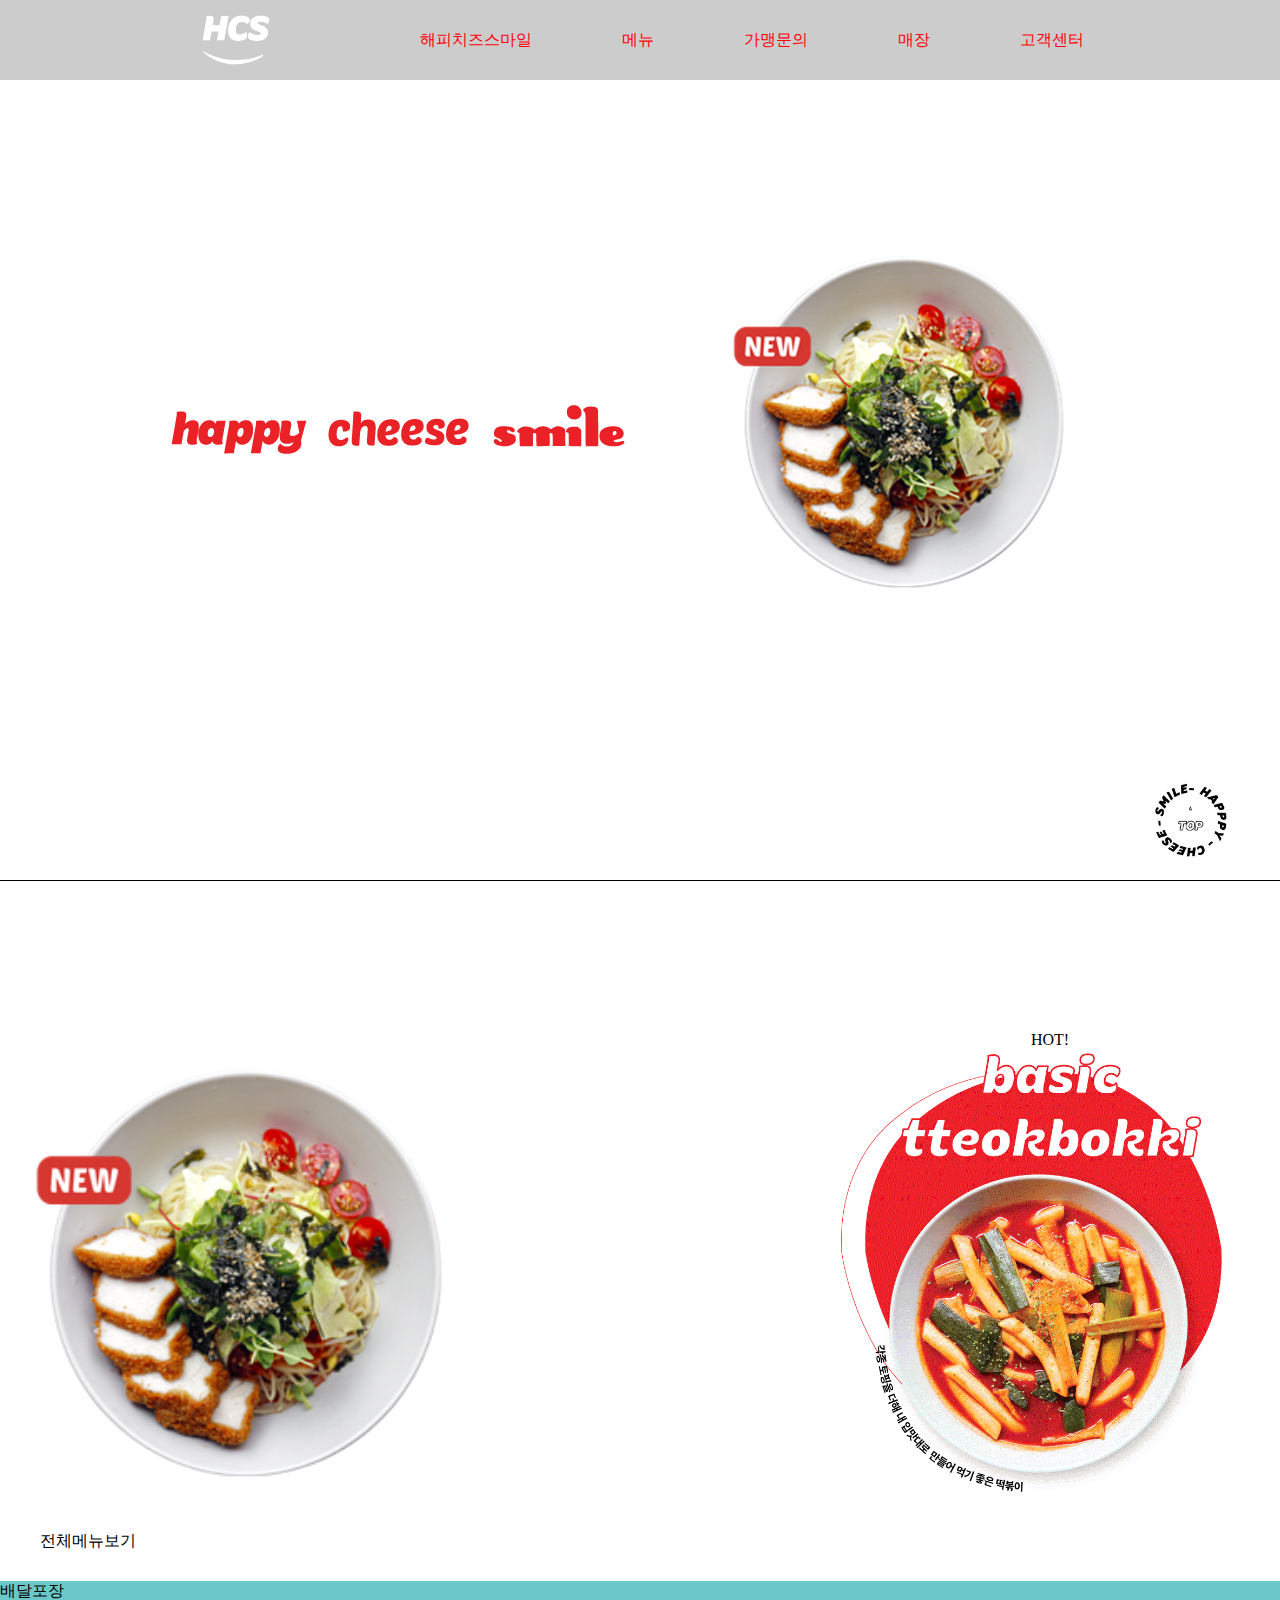
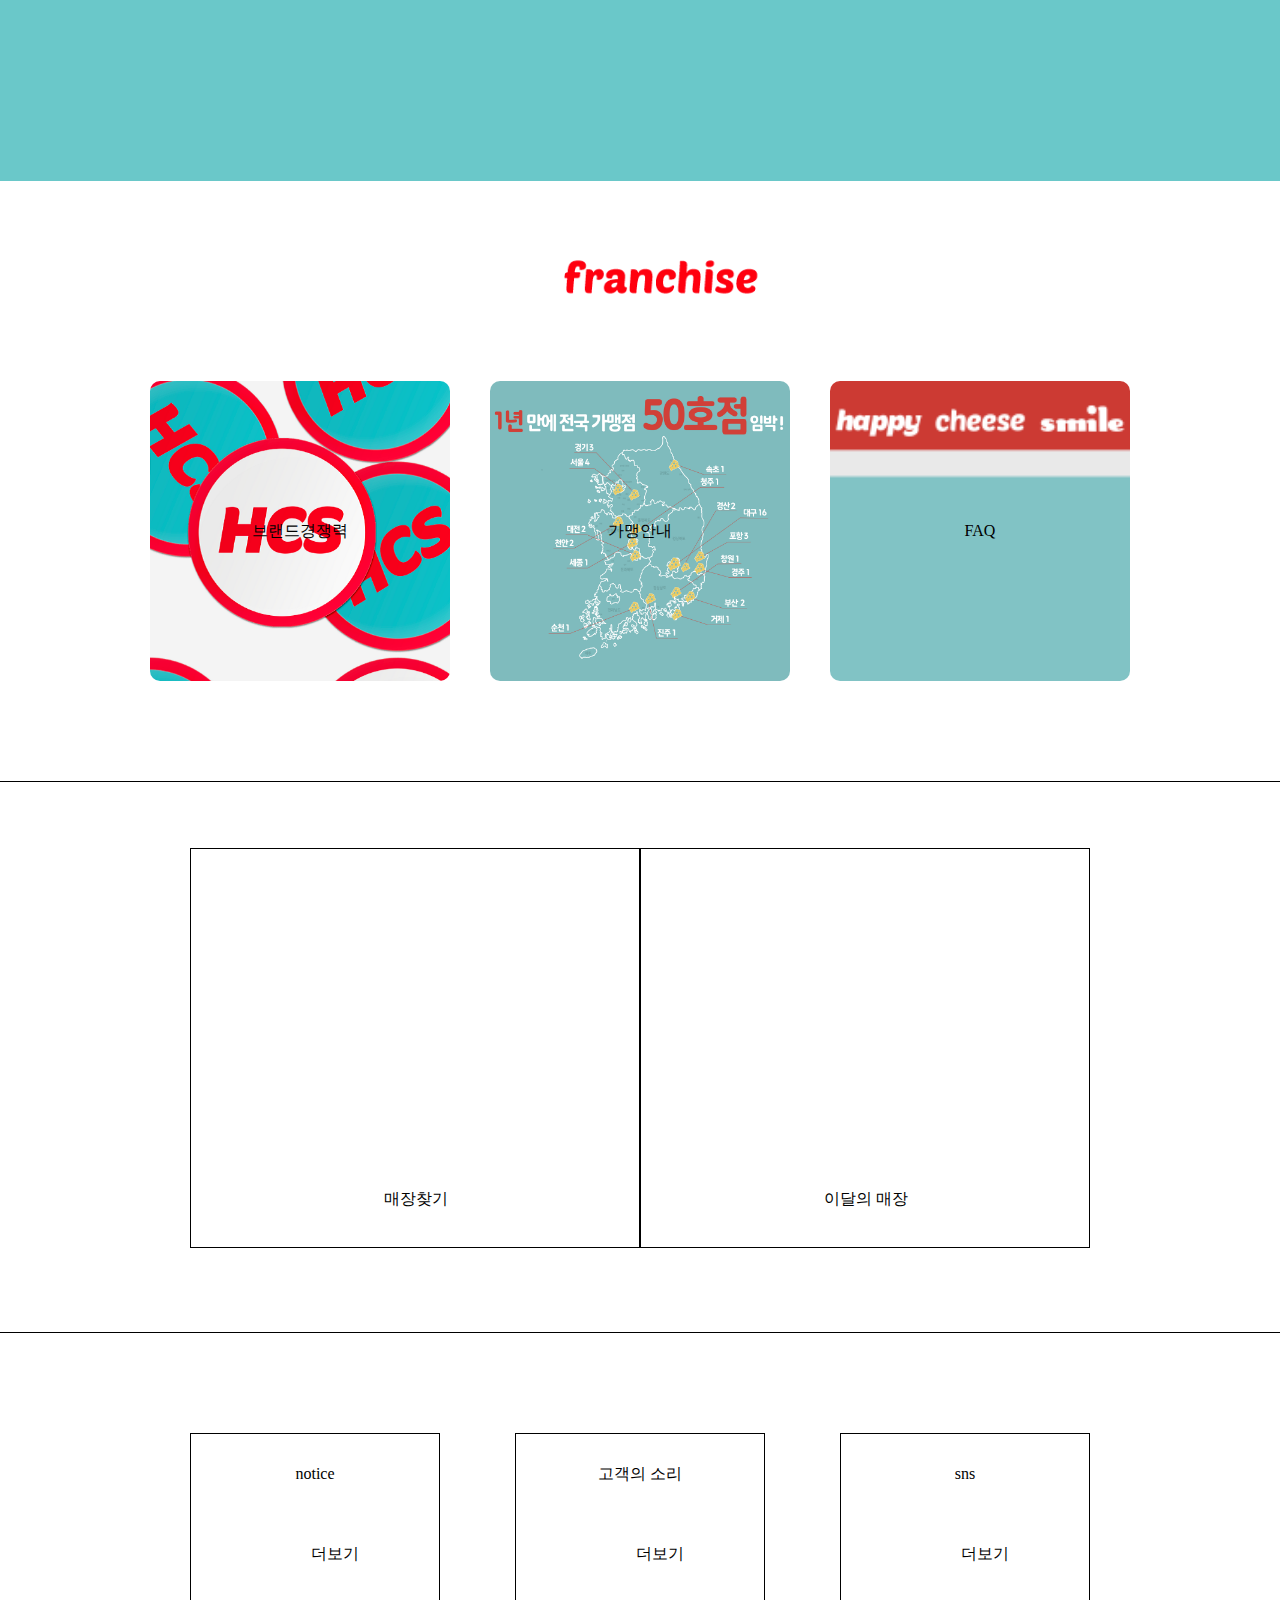
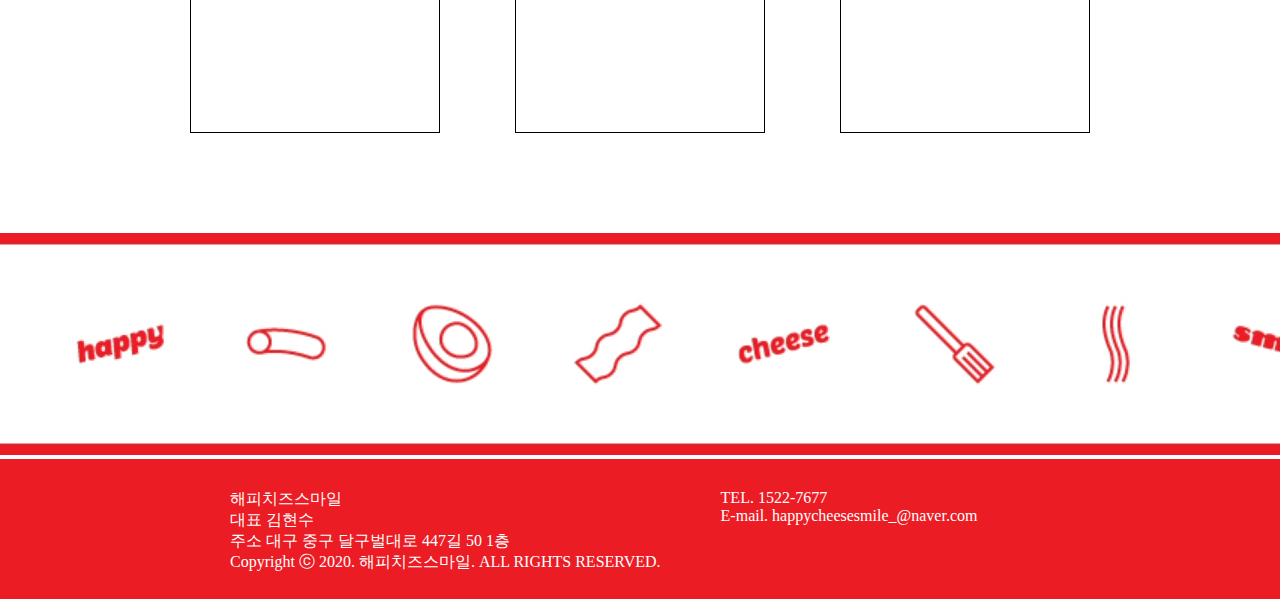
==== index.html @ 6c3db9a0 "Add files via upload" ====
<!DOCTYPE html>
<html lang="ko" dir="ltr">
<head>
    <meta charset="UTF-8">
    <title>해피치즈스마일</title>
    <link rel="stylesheet" href="css/common.css">
    <script src="js/jquery-3.6.0.min.js"></script>
    <script src="js/common.js"></script>
</head>
<body>
    <header id="header">
        <div id="headerWrap">
            <h1><a href="#">해피치즈스마일</a></h1>
            <nav id="gnb">
                <h2 class="hidden">해피치즈스마일 이용메뉴</h2>
                <ul id="main">
                    <li><a href="#">해피치즈스마일</a>
                        <ul class="snb">
                            <li><a href="">브랜드소개</a></li>
                            <li><a href="">대표인사</a></li>
                            <li><a href="">연혁&수상</a></li>
                            <li><a href="">찾아오시는 길</a></li>
                        </ul>
                    </li>
                    <li><a href="#">메뉴</a>
                        <ul class="snb">
                            <li><a href="#">떡볶이</a></li>
                            <li><a href="#">음식</a></li>
                            <li><a href="#">사이드</a></li>
                            <li><a href="#">기타</a></li>
                        </ul>
                    </li>
                    <li><a href="#">가맹문의</a>
                        <ul class="snb">
                            <li><a href="#">브랜드경쟁력</a></li>
                            <li><a href="#">창업안내</a></li>
                            <li><a href="#">FAQ</a></li>
                            <li><a href="#">상담신청</a></li>
                        </ul>
                    </li>
                    <li><a href="#">매장</a>
                        <ul class="snb">
                            <li><a href="#">매장안내</a></li>
                            <li><a href="#">매장찾기</a></li>
                            <li><a href="#">이달의 매장</a></li>
                        </ul>
                    </li>
                    <li><a href="#">고객센터</a>
                        <ul class="snb">
                            <li><a href="#">공지사항</a></li>
                            <li><a href="#">FAQ</a></li>
                            <li><a href="#">고객의 소리</a></li>
                        </ul>
                    </li>
                </ul>
            </nav>
        </div>
    </header>
    <main>
        <div id="sliderWrap">
            <ul id="sliderList">
                <li class="slider slider1"><a href="#"></a></li>
                <li class="slider slider2"><a href="#"></a></li>
                <li class="slider slider3"><a href="#"></a></li>
            </ul>
            <div id="posBtn">
                <a href="#" class="prev"></a>
                <a href="#" class="next"></a>
            </div>
            <div id="numBtn">
                <a href="#"></a>
                <a href="#"></a>
                <a href="#"></a>
            </div>
        </div>
        <section id="content1">
            <h2 class="hidden">메뉴</h2>   
                <dl id="menu">
                    <dt class="menu1"></dt>
                    <dt class="menu2">HOT!</dt>
                    <dd><a href="#">전체메뉴보기</a></dd> 
                </dl>     
        </section>
        <div class="order"><a href="#">배달포장</a></div>
        <section id="content2">
            <h2 class="hidden">가맹문의</h2>
            <div id="franchise">
                <p>hcs</p>
                <dl class="franchise1">
                    <dt><a href="#">브랜드경쟁력</a></dt>
                </dl>
                <dl class="franchise2">
                    <dt><a href="#">가맹안내</a></dt>
                </dl>
                <dl class="franchise3">
                    <dt><a href="#">FAQ</a></dt>
                </dl>
            </div>
        </section>
        <section id="content3">
            <h2 class="hidden">매장</h2>
            <div id="store">
                <dl id="location">
                    <dt><a href="#">매장찾기</a></dt>
                </dl>
                <dl id="monStore">
                    <dt><a href="#">이달의 매장</a></dt>
                </dl>
            </div>
        </section>
        <section id="content4">
            <h2 class="hidden">커뮤니티</h2>
            <div id="customer">
                <dl id="notice">
                    <dt>notice</dt>
                    <dd><a href="#">더보기</a></dd>
                </dl>
                <dl id="inquiry">
                    <dt>고객의 소리</dt>
                    <dd><a href="#">더보기</a></dd>
                </dl>
                <dl id="d">
                    <dt>sns</dt>
                    <dd><a href="#">더보기</a></dd>
                </dl>
            </div>
        </section>
        <a href="#" id="topBtn">top버튼</a>
        <video src="images/line1920.mp4" autoplay muted loop></video>
    </main>
    <footer id="footer">
        <div id="info">
            <p>해피치즈스마일</p> 
            <p>대표  김현수</p>   
            <p>주소  대구 중구 달구벌대로 447길 50 1층</p>
            <p>Copyright ⓒ 2020. 해피치즈스마일. ALL RIGHTS RESERVED.</p>
        </div>
        <div id="contact">
            <address>TEL. 1522-7677</address>
            <address>E-mail. happycheesesmile_@naver.com</address>         
        </div>
        <div class="sns">
            <a href="#"></a>
        </div>
    </footer>
</body>
</html>

<!-- 
    적당한 이미지 찾기
    이미지슬라이드
 -->
---- css/common.css ----
@charset "utf-8";
/* 초기화 */
body, h1, h2, p, ul { margin: 0; padding: 0; }
li { list-style: none; }
a { text-decoration: none; color: #000; }
.hidden { position: absolute; left: -9999px; }
/* 공통 */
body { min-width: 1000px; }
/* 헤더 */
#header { height: 80px; padding: 15px 200px;  background: rgba(0, 0, 0, 0.2); box-sizing: border-box; }
#headerWrap { position: relative; margin: 0 auto; width: 1200px; height: 80px; }
#header h1 a { display: block; width: 70px; height: 50px; background: url(../images/logo02.png) no-repeat center / contain; text-indent: -9999px; }
#gnb { position: absolute; top: 15px; left: 200px; }
#main > li { float: left; position: relative; margin-right: 50px; }
#main > li > a { display: block; height: 40px; padding: 0 20px; color: #ff0006; }
.snb { opacity: 0; position: absolute; top: 80px; left: 0px; width: 150px; padding: 10px 20px; background: #fff;}
.snb li { line-height: 40px; }
.snb li a { color:#ff0006; }
/* 이미지슬라이더 */
#sliderWrap { position: relative; width: 100%; height: 800px; margin: 0 auto; border-bottom: 1px solid #000; }
#sliderList { width: 300%; height: 700px; }
.slider { float: left; width: 33.3333%; height: 700px; background: no-repeat center / cover; }
.slider a { display: block; height: 800px; }
#sliderList .slider1 { background-image: url(../images/slider2.png); }
#sliderList .slider2 { background-image:  url(../images/slider1.mp4);}
#sliderList .slider3 { background-image: url(../images/slider3.png); }
/* #posBtn { position: absolute; top: 0; } */
#posBtn a {  }
#posBtn .prev {  }
#posBtn .next {  }
#numBtn {  }
#numBtn a {  }
/* 메뉴 */
#content1 { clear:both; height: 600px; padding-top: 100px; }
#menu { margin: 0 auto; width: 1300px; height: 500px; margin: 50px auto; }
#menu dt { width: 500px; height: 500px; float: left;  text-align: center; }
.menu1 { background: url(../images/menu1.png) no-repeat center / contain; }
.menu2 { position: relative; margin-left: 300px; background: url(../images/menu2.gif) no-repeat center / cover; }
.menu2 a { display: block; width: 100px; height: 30px; position: absolute; bottom: 0; right: 10px;  }
.order { display: block; background: #6ac8c9; width: 100%; height: 200px; }
.order a {  }

/* 가맹문의 */
#content2 { clear: both; height: 600px; border-bottom: 1px solid #000; }
#franchise { width: 1020px; height: 500px; margin: 0 auto; }
#franchise > p { position: relative; left: 300px; width: 450px; height: 200px; text-indent: -9999px; background: url(../images/frantitle.png) no-repeat center / contain; }
#franchise dl { float: left; width: 300px; height: 300px; margin: 0 20px; text-align: center; background: no-repeat center / cover; border-radius: 10px; }
#franchise dl a { width: 300px; height: 300px; line-height: 300px;  }
#franchise .franchise1 { background-image: url(../images/fran1.png); }
#franchise .franchise2 { background-image: url(../images/fran2.png); }
#franchise .franchise3 { background-image: url(../images/fran3.png); }

/* 매장 */
#content3 { height: 500px; }
#store { width: 900px; height: 400px; margin: 50px auto; }
#store dl { float: left; position: relative; width: 450px; height: 400px; border: 1px solid #000; box-sizing: border-box; text-align: center; }
#store dl a { display: block; width: 450px; height: 400px; line-height: 700px; }
#location {  }
#location a {  }
#monStore {  }
#monStore a {  }
/* 고객센터 */
#content4 { height: 500px; border-top: 1px solid #000; }
#customer { width: 900px; margin: 0 auto; }
#customer dl { float: left; width: 250px; height: 300px; margin-top: 100px; border: 1px solid #000; box-sizing: border-box; text-align: center; line-height: 80px; }
#inquiry { margin: 50px 75px; }
#notice {  }
#notice p {  }
#notice a {  }
#inquiry {  }
#inquiry p {  }
#inquiry a {  }
#topBtn { display: block; width: 80px; height: 80px; position: fixed; bottom: 40px; right: 50px; background: url(../images/fb_top.png) no-repeat center / cover; text-indent: -9999px; z-index: 3; }
video {   }
/* 푸터 */
#footer { position: relative; background: #ec1c24; height: 80px; padding: 30px 200px; color: #fff; }
#footer div { float: left; margin: 0 30px; }
#footer address { font-style: normal; }
/* #footer .sns { position: absolute; bottom: 10px; right: 150px; background: #6ac8c9; border-radius: 10px; }
#footer .sns a { display: block; width: 80px; height: 80px; background-image: url(../images/sns.png) no-repeat center / contain; } */
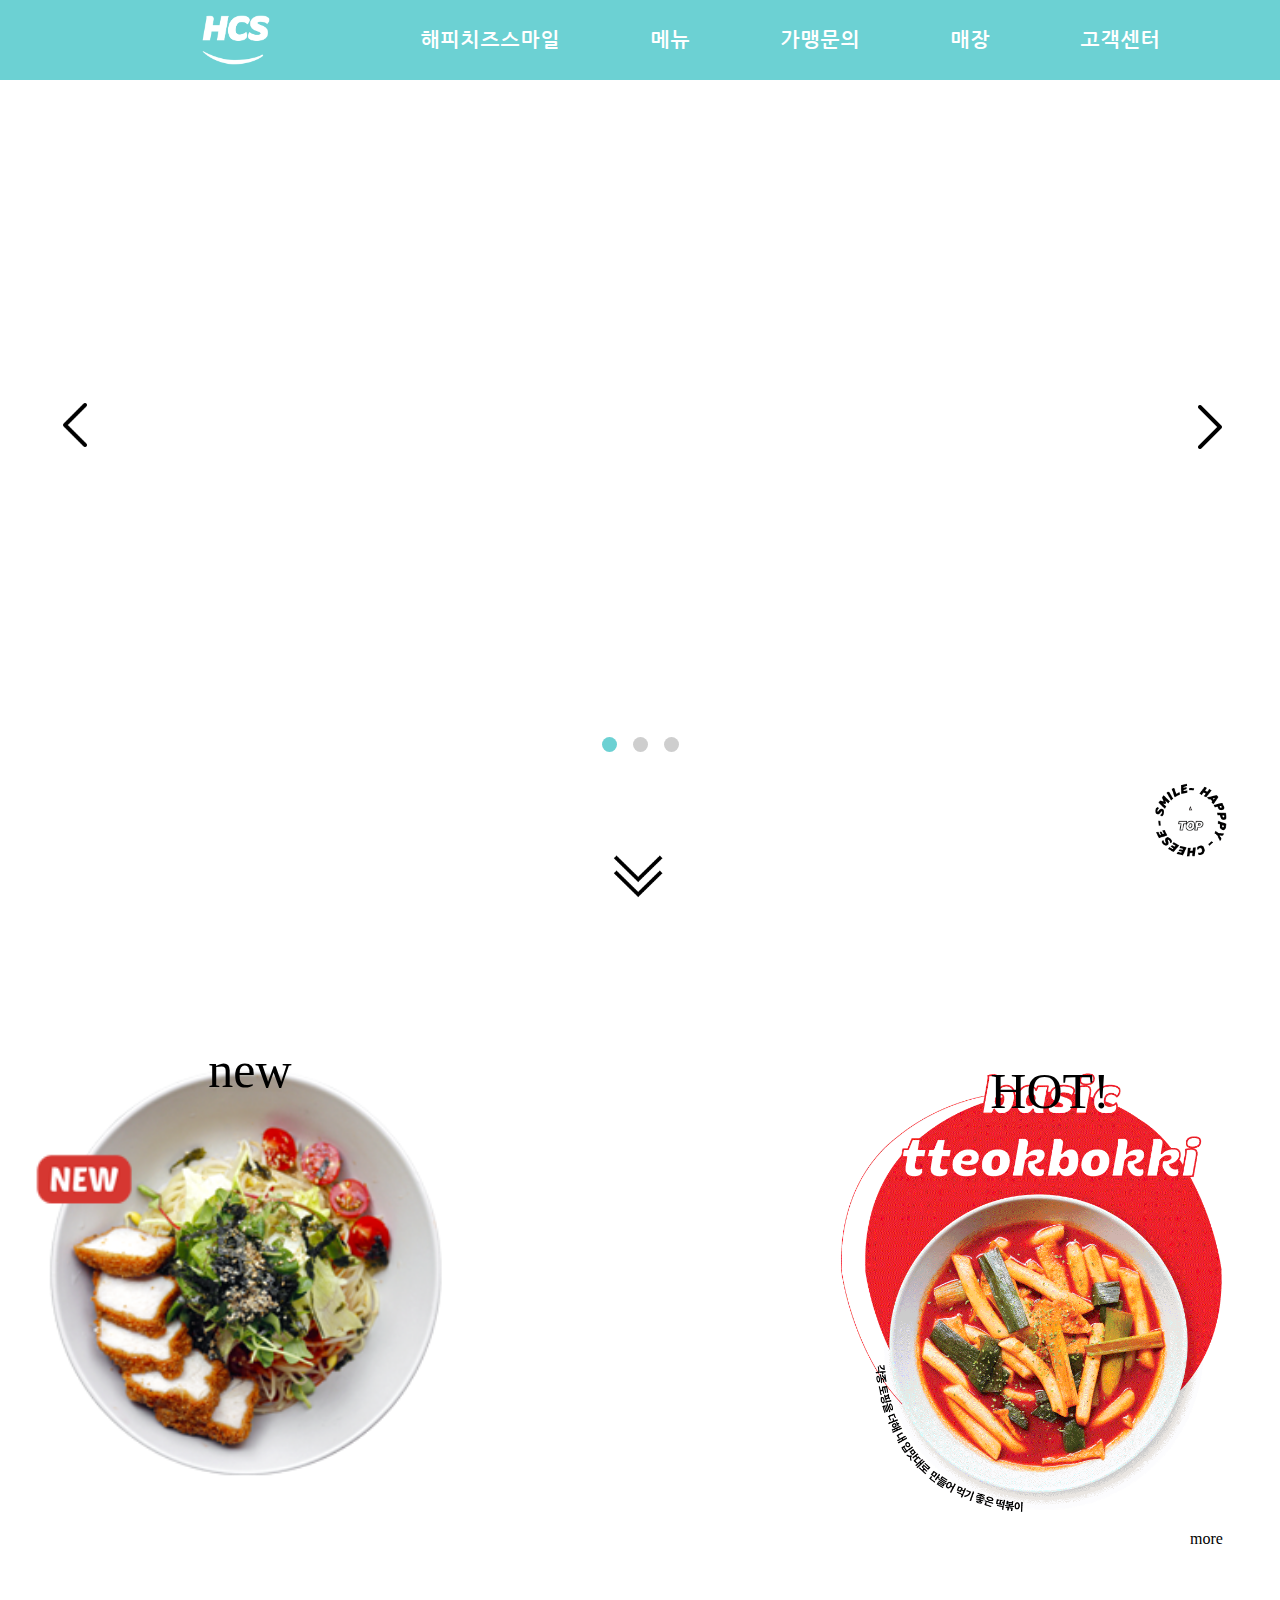
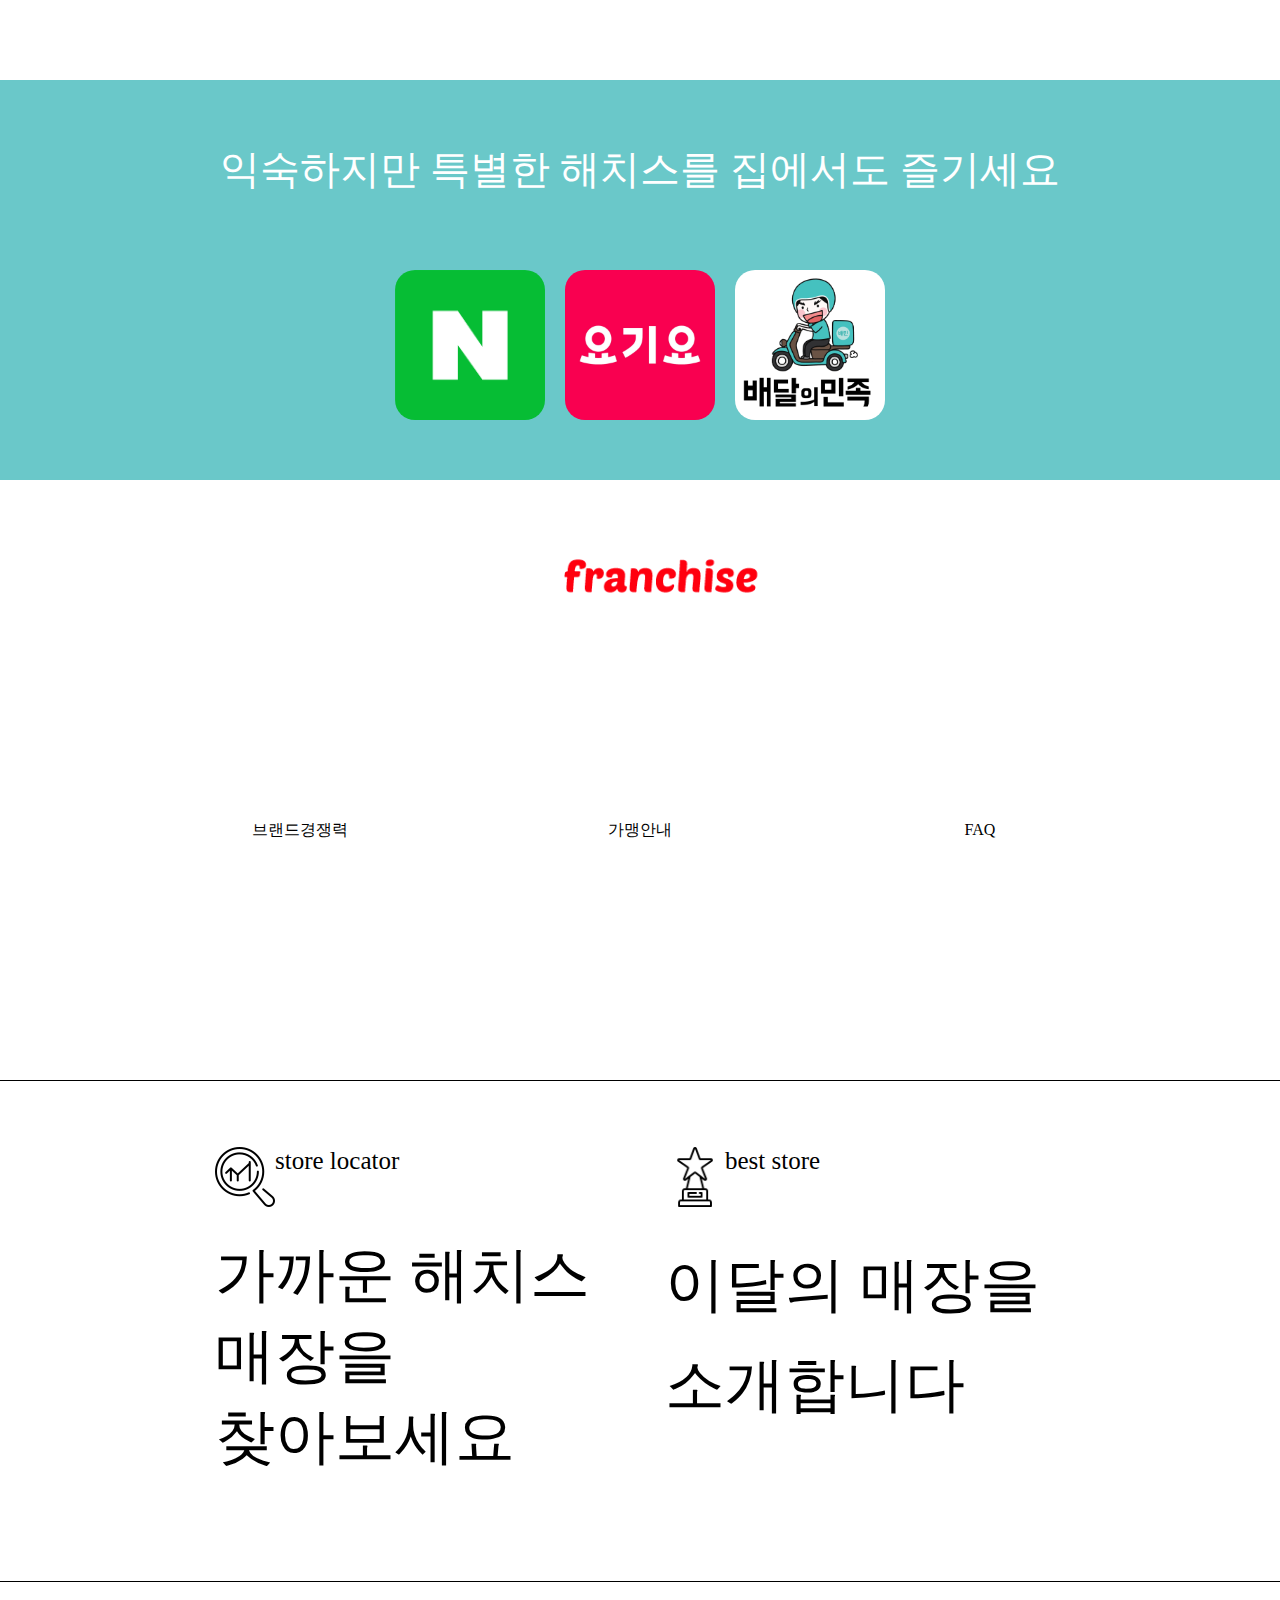
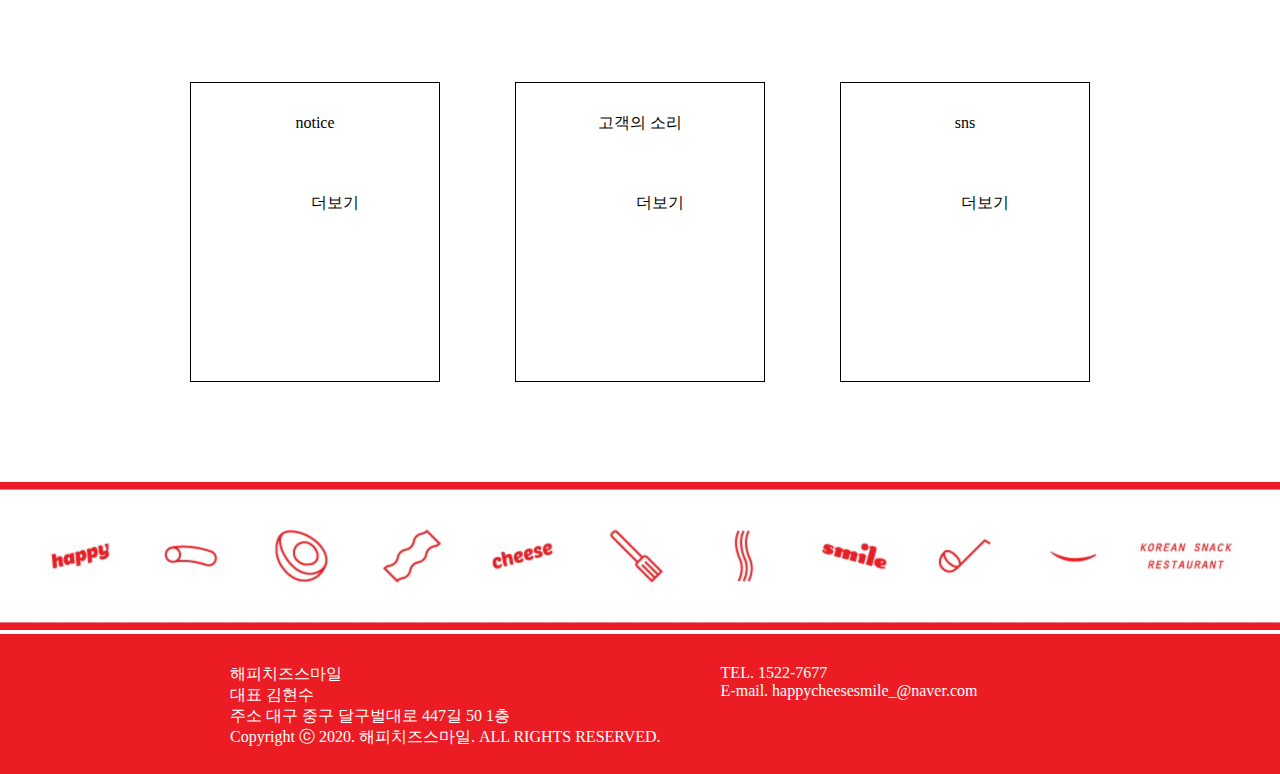
==== commit de289185: "Add files via upload" ====
--- a/index.html
+++ b/index.html
@@ -5,7 +5,7 @@
     <title>해피치즈스마일</title>
     <link rel="stylesheet" href="css/common.css">
     <script src="js/jquery-3.6.0.min.js"></script>
-    <script src="js/common.js"></script>
+    <script src="js/common.js " defer></script>
 </head>
 <body>
     <header id="header">
@@ -59,33 +59,43 @@
     <main>
         <div id="sliderWrap">
             <ul id="sliderList">
-                <li class="slider slider1"><a href="#"></a></li>
-                <li class="slider slider2"><a href="#"></a></li>
-                <li class="slider slider3"><a href="#"></a></li>
+                <li class="slider1"><video src="images/slider1.mp4" autoplay muted loop><a href="#">해치스가 특별한 이유</a></video></li>
+                <li class="slider2"><a href="#">이달의 메뉴</a></li>
+                <li class="slider3"><a href="#">해피당볶이 밀키트 출시</a></li>
             </ul>
             <div id="posBtn">
-                <a href="#" class="prev"></a>
-                <a href="#" class="next"></a>
+                <a href="#" class="prev">이전 슬라이드</a>
+                <a href="#" class="next">다음 슬라이드</a>
             </div>
             <div id="numBtn">
-                <a href="#"></a>
-                <a href="#"></a>
-                <a href="#"></a>
+                <a href="#" class="num1 active"></a>
+                <a href="#" class="num2"></a>
+                <a href="#" class="num3"></a>
             </div>
         </div>
         <section id="content1">
+            <div id="scroll">밑으로 스크롤</div>
             <h2 class="hidden">메뉴</h2>   
                 <dl id="menu">
-                    <dt class="menu1"></dt>
+                    <dt class="menu1">new</dt>
+                    <dd>신메뉴 쫄돈</dd>
                     <dt class="menu2">HOT!</dt>
-                    <dd><a href="#">전체메뉴보기</a></dd> 
+                    <dd>떡볶이, 튀김우동, 돈까스, 만두튀김, 해쉬브라운, 통 모짜렐라 튀김, 치즈코로케, 야채튀김, 새우튀김, 고구마튀김, 감자튀김, 한치튀김</dd>
+                    <a href="#">more</a>
                 </dl>     
         </section>
-        <div class="order"><a href="#">배달포장</a></div>
+        <div class="order">
+            <p>익숙하지만 특별한 해치스를 집에서도 즐기세요</p>
+            <div class="orderWrap">
+                <a href="#" class="order1">네이버 스마트주문 바로가기</a>
+                <a href="#" class="order2">요기요 바로가기</a>
+                <a href="#" class="order3">배달의 민족 바로가기</a>    
+            </div>
+        </div>
         <section id="content2">
             <h2 class="hidden">가맹문의</h2>
             <div id="franchise">
-                <p>hcs</p>
+                <p title="franchise">hcs</p>
                 <dl class="franchise1">
                     <dt><a href="#">브랜드경쟁력</a></dt>
                 </dl>
@@ -101,10 +111,14 @@
             <h2 class="hidden">매장</h2>
             <div id="store">
                 <dl id="location">
-                    <dt><a href="#">매장찾기</a></dt>
+                    <dt><a href="#"></a></dt>
+                    <dd class="dd1">store locator</dd>
+                    <dd class="dd2">가까운 해치스 매장을<br>찾아보세요</dd>
                 </dl>
                 <dl id="monStore">
-                    <dt><a href="#">이달의 매장</a></dt>
+                    <dt><a href="#"></a></dt>
+                    <dd class="dd1">best store</dd>
+                    <dd class="dd2">이달의 매장을<br>소개합니다</dd>
                 </dl>
             </div>
         </section>
--- a/css/common.css
+++ b/css/common.css
@@ -1,4 +1,5 @@
 @charset "utf-8";
+@import url('https://fonts.googleapis.com/css2?family=Do+Hyeon&family=Nanum+Gothic+Coding:wght@400;700&display=swap');
 /* 초기화 */
 body, h1, h2, p, ul { margin: 0; padding: 0; }
 li { list-style: none; }
@@ -6,59 +7,75 @@
 .hidden { position: absolute; left: -9999px; }
 /* 공통 */
 body { min-width: 1000px; }
+#main > li > a { font-family: 'Nanum Gothic Coding', monospace; font-weight: 600; font-size: 20px;}
+/* dt { font-family: 'Nanum Gothic Coding', monospace; font-weight: 600; font-size: 20px; } */
 /* 헤더 */
-#header { height: 80px; padding: 15px 200px;  background: rgba(0, 0, 0, 0.2); box-sizing: border-box; }
+#header { height: 80px; padding: 15px 200px; background: #6cd1d3; box-sizing: border-box; }
 #headerWrap { position: relative; margin: 0 auto; width: 1200px; height: 80px; }
 #header h1 a { display: block; width: 70px; height: 50px; background: url(../images/logo02.png) no-repeat center / contain; text-indent: -9999px; }
 #gnb { position: absolute; top: 15px; left: 200px; }
-#main > li { float: left; position: relative; margin-right: 50px; }
-#main > li > a { display: block; height: 40px; padding: 0 20px; color: #ff0006; }
-.snb { opacity: 0; position: absolute; top: 80px; left: 0px; width: 150px; padding: 10px 20px; background: #fff;}
+#main li { float: left; position: relative; margin-right: 50px; }
+#main li a { display: block; height: 40px; padding: 0 20px; color: #fff; }
+#gnb.effect { position: fixed; top: -50px; background: #fff; }
+#gnb.effect li a { color: #000; }
+.snb { opacity: 0; position: absolute; top: 80px; left: 0px; width: 150px; padding: 10px 20px; background: #fff; }
 .snb li { line-height: 40px; }
 .snb li a { color:#ff0006; }
 /* 이미지슬라이더 */
-#sliderWrap { position: relative; width: 100%; height: 800px; margin: 0 auto; border-bottom: 1px solid #000; }
-#sliderList { width: 300%; height: 700px; }
-.slider { float: left; width: 33.3333%; height: 700px; background: no-repeat center / cover; }
-.slider a { display: block; height: 800px; }
-#sliderList .slider1 { background-image: url(../images/slider2.png); }
-#sliderList .slider2 { background-image:  url(../images/slider1.mp4);}
+#sliderWrap { overflow: hidden; width: 1250px; height: 700px; position: relative; margin: 0 auto; }
+#sliderList { position: absolute; width: 300%; height: 700px; }
+#sliderList li { float: left; width: 33.3333%; height: 700px; background: no-repeat center / cover; }
+#sliderList li a { display: block; height: 700px; }
+#sliderList .slider1 { overflow: hidden; position: relative; }
+#sliderList .slider1 video { position: absolute; min-width: 50%; min-height: 50%; }
+#sliderList .slider2 { background-image:  url(../images/slider2.png);}
 #sliderList .slider3 { background-image: url(../images/slider3.png); }
+#sliderList a { text-indent: -9999px; }
 /* #posBtn { position: absolute; top: 0; } */
-#posBtn a {  }
-#posBtn .prev {  }
-#posBtn .next {  }
-#numBtn {  }
-#numBtn a {  }
+#posBtn a { position: absolute; top: 45%;  background: no-repeat center / contain; text-indent: -9999px; }
+#posBtn .prev { width: 60px; height: 60px; background-image: url(../images/prev.png); left: 30px; }
+#posBtn .next { width: 50px; height: 50px; background-image: url(../images/next.png); top: 46%; right: 30px; }
+#numBtn { position: absolute; bottom: 20px; left: calc(50% - 46px); }
+#numBtn a { float: left; display: block;  width: 15px; height: 15px; margin: 8px; border-radius: 50%; background: #cecece; }
+#numBtn .active { background: #6cd1d3; }
 /* 메뉴 */
-#content1 { clear:both; height: 600px; padding-top: 100px; }
-#menu { margin: 0 auto; width: 1300px; height: 500px; margin: 50px auto; }
-#menu dt { width: 500px; height: 500px; float: left;  text-align: center; }
+#content1 { position: relative; clear:both; height: 700px; padding-top: 200px; }
+#scroll { position: absolute; top: 60px; left: calc(50% - 30px); width: 60px; height: 60px; text-indent: -9999px; background: url(../images/down.png) no-repeat center / contain; }
+#menu { position: relative; margin: 0 auto; width: 1300px; height: 600px; margin: 50px auto; }
+#menu dt { width: 500px; height: 500px; float: left; text-align: center; line-height: 80px; font-size: 50px; }
+#menu dd { text-indent: -9999px; }
 .menu1 { background: url(../images/menu1.png) no-repeat center / contain; }
-.menu2 { position: relative; margin-left: 300px; background: url(../images/menu2.gif) no-repeat center / cover; }
-.menu2 a { display: block; width: 100px; height: 30px; position: absolute; bottom: 0; right: 10px;  }
-.order { display: block; background: #6ac8c9; width: 100%; height: 200px; }
-.order a {  }
-
+.menu2 { margin-left: 300px; background: url(../images/menu2.gif) no-repeat center / cover; }
+#menu a { display: block; width: 100px; height: 30px; position: absolute; bottom: 70px; right: 10px; }
+.order { display: block; background: #6ac8c9; width: 100%; height: 400px; }
+.order p { font-size: 40px; text-align: center; line-height: 180px; color: #fff; }
+.order a { float: left; display: block; width: 150px; height: 150px; margin: 10px; background: no-repeat center / cover; text-indent: -9999px; border-radius: 20px; }
+.orderWrap { width: 510px; height: 150px; margin: 0 auto; }
+.order .order1 { background-image: url(../images/order1.png); }
+.order .order2 { background-image: url(../images/order2.jpg); }
+.order .order3 { background-image: url(../images/order3.png); }
 /* 가맹문의 */
 #content2 { clear: both; height: 600px; border-bottom: 1px solid #000; }
 #franchise { width: 1020px; height: 500px; margin: 0 auto; }
 #franchise > p { position: relative; left: 300px; width: 450px; height: 200px; text-indent: -9999px; background: url(../images/frantitle.png) no-repeat center / contain; }
 #franchise dl { float: left; width: 300px; height: 300px; margin: 0 20px; text-align: center; background: no-repeat center / cover; border-radius: 10px; }
 #franchise dl a { width: 300px; height: 300px; line-height: 300px;  }
-#franchise .franchise1 { background-image: url(../images/fran1.png); }
-#franchise .franchise2 { background-image: url(../images/fran2.png); }
-#franchise .franchise3 { background-image: url(../images/fran3.png); }
+#franchise .franchise1 {  background-image: url(); }
+#franchise .franchise2 { background-image: url(); }
+#franchise .franchise3 { background-image: url(); }
 
 /* 매장 */
-#content3 { height: 500px; }
-#store { width: 900px; height: 400px; margin: 50px auto; }
-#store dl { float: left; position: relative; width: 450px; height: 400px; border: 1px solid #000; box-sizing: border-box; text-align: center; }
-#store dl a { display: block; width: 450px; height: 400px; line-height: 700px; }
-#location {  }
-#location a {  }
-#monStore {  }
-#monStore a {  }
+#content3 { height: 450px; }
+#store { width: 850px; height: 400px; margin: 50px auto; }
+#store dl { float: left; position: relative; width: 400px; height: 400px; }
+#store dl a { display: block; width: 400px; height: 400px;  }
+#store dt { position: absolute; top: 0px; left: 0px; width: 60px; height: 60px; background: no-repeat center / cover; }
+#store dl .dd1 { margin-left: 60px; font-size: 25px; }
+#store dl .dd2 { margin: 60px 0 0 0px; font-size: 60px; }
+#location { margin-right: 50px; }
+#location dt { background-image: url(../store1.png); }
+#monStore dt { background-image: url(../store2.png); }
+#monStore .dd2 { line-height: 100px; }
 /* 고객센터 */
 #content4 { height: 500px; border-top: 1px solid #000; }
 #customer { width: 900px; margin: 0 auto; }
@@ -71,7 +88,7 @@
 #inquiry p {  }
 #inquiry a {  }
 #topBtn { display: block; width: 80px; height: 80px; position: fixed; bottom: 40px; right: 50px; background: url(../images/fb_top.png) no-repeat center / cover; text-indent: -9999px; z-index: 3; }
-video {   }
+#topBtn + video { width: 100%;  }
 /* 푸터 */
 #footer { position: relative; background: #ec1c24; height: 80px; padding: 30px 200px; color: #fff; }
 #footer div { float: left; margin: 0 30px; }
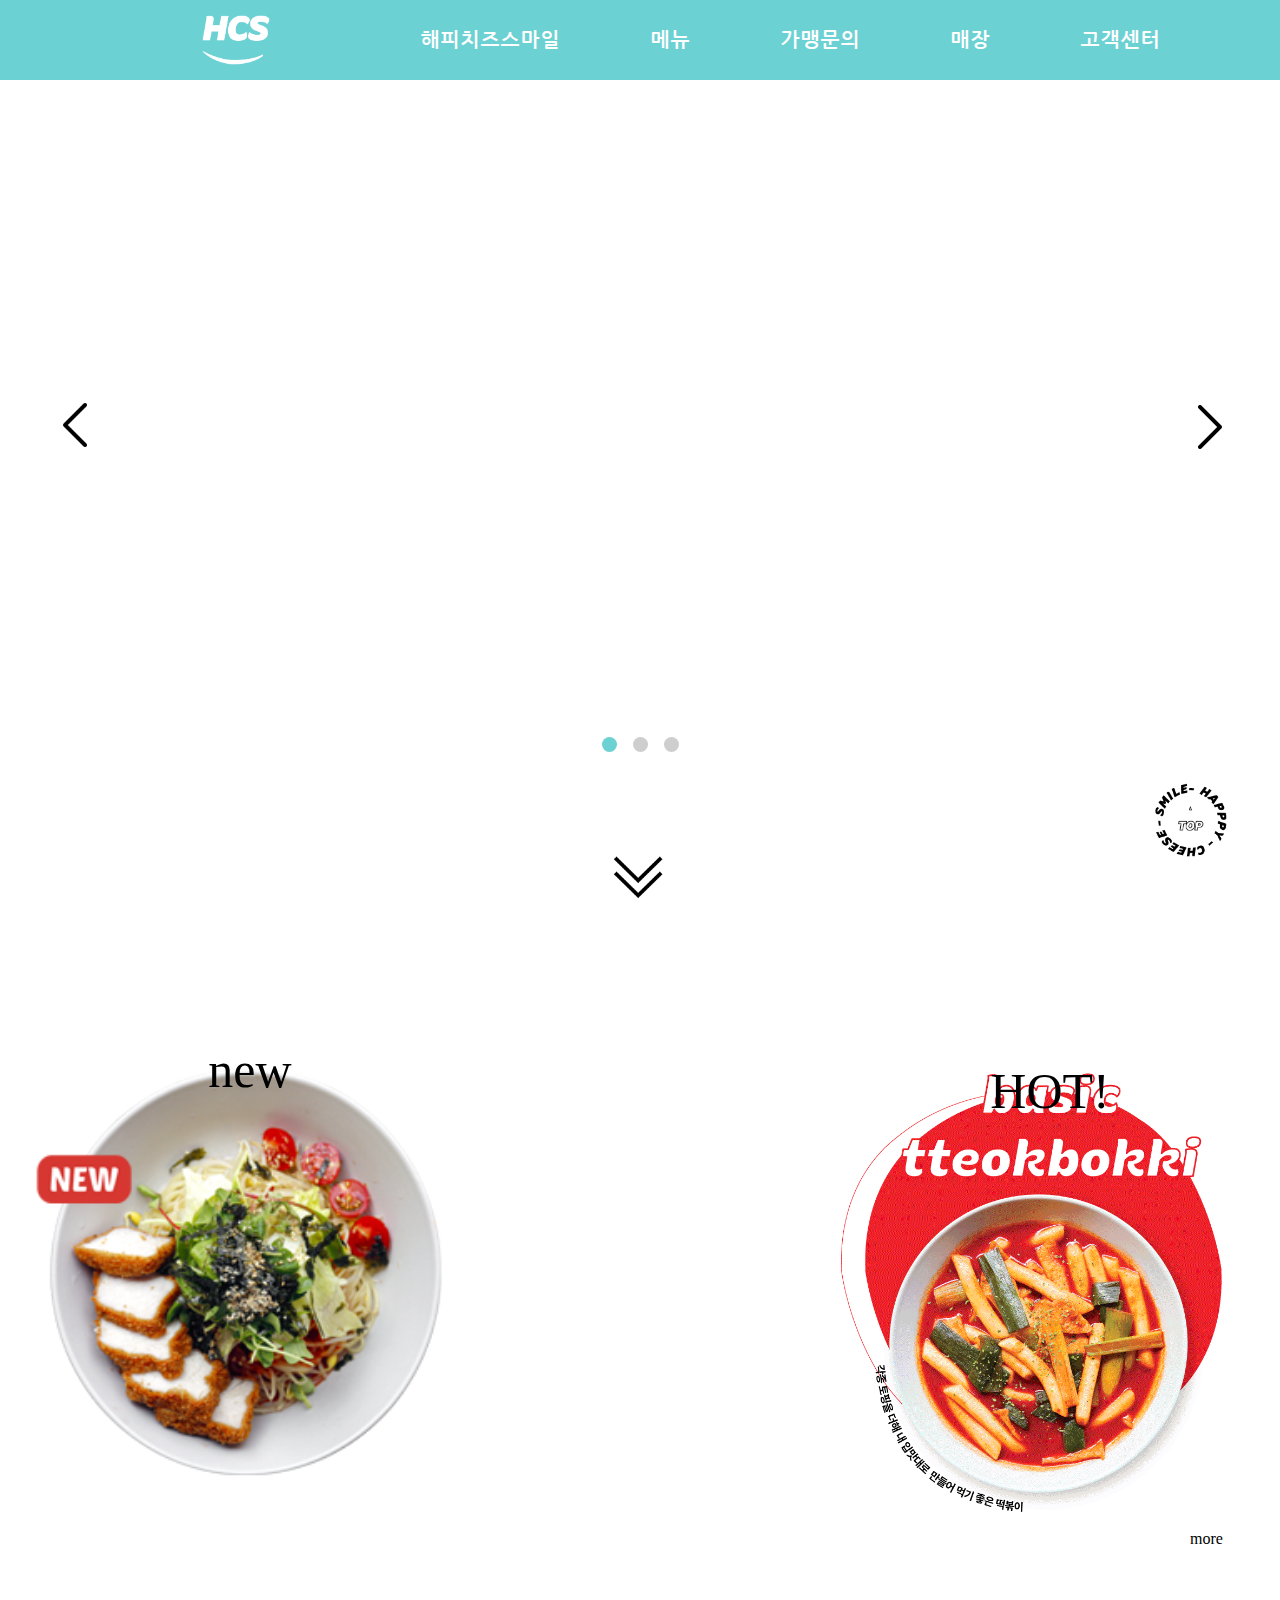
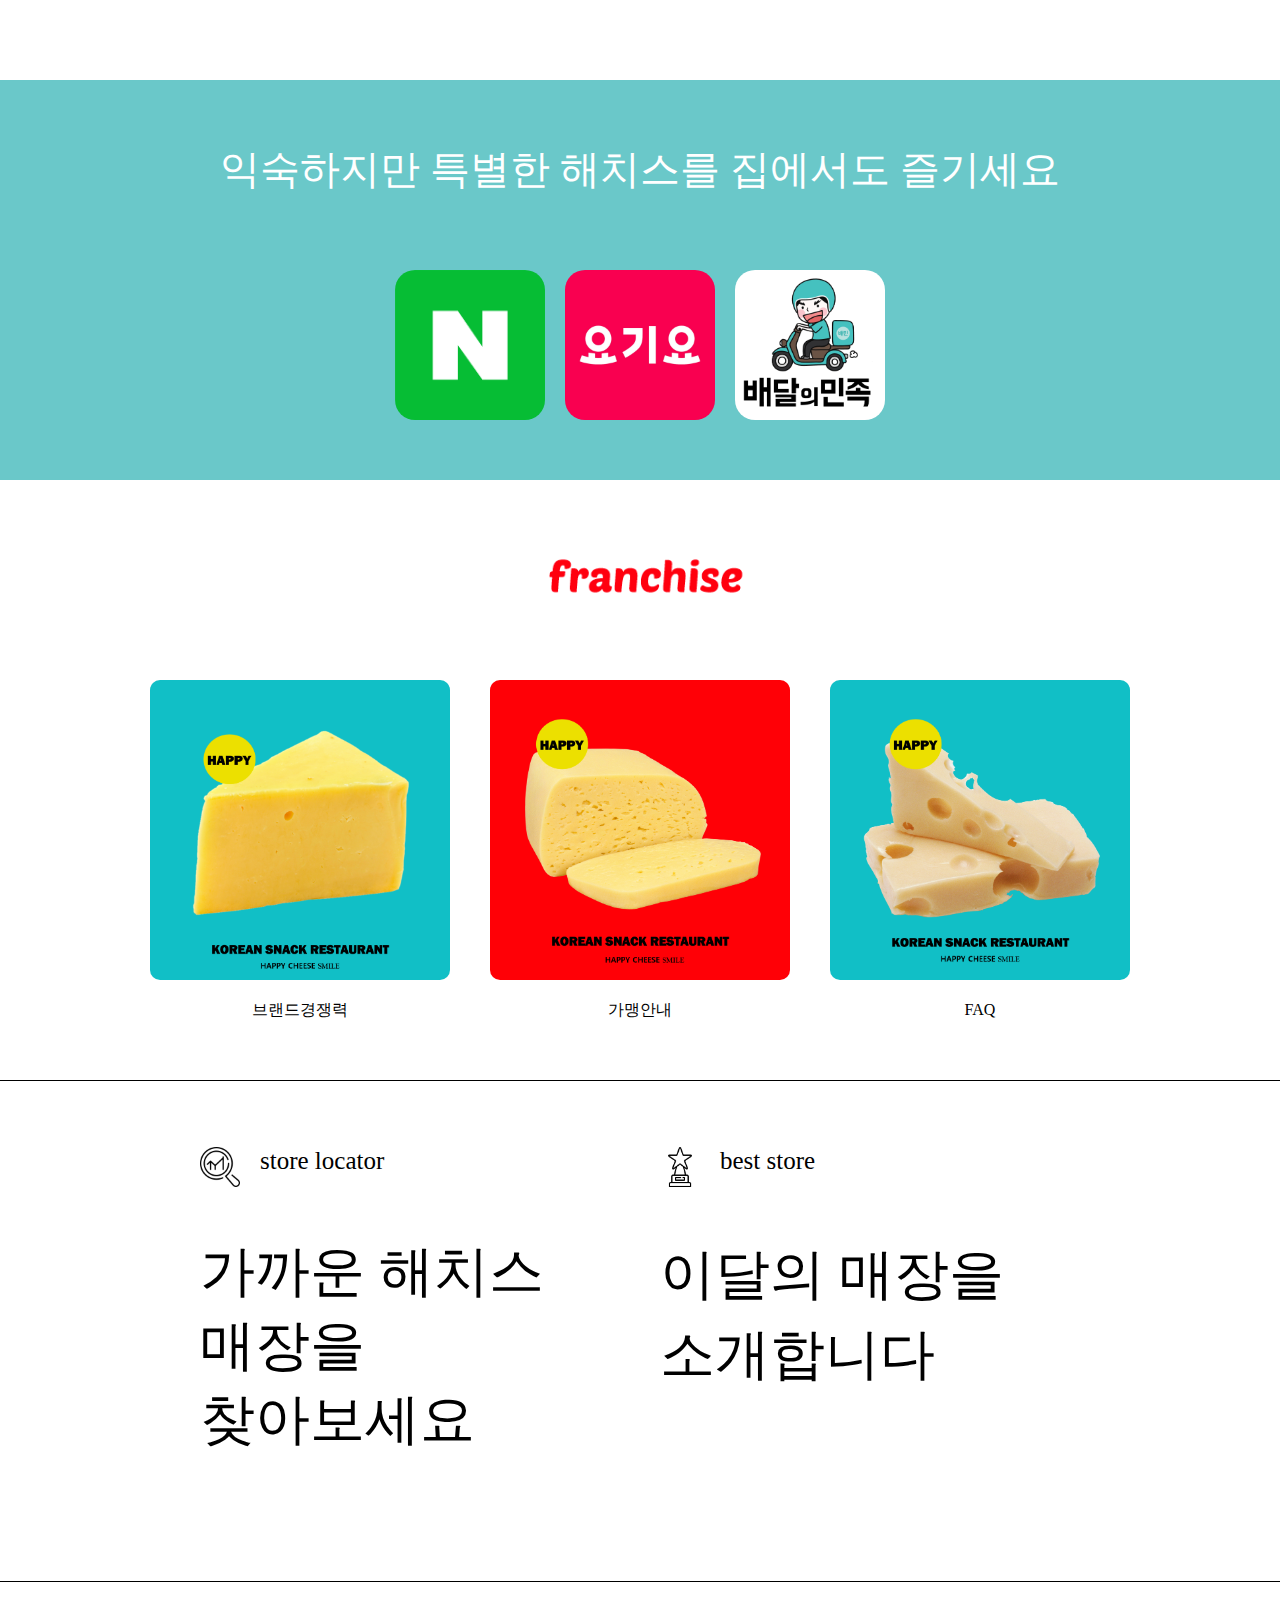
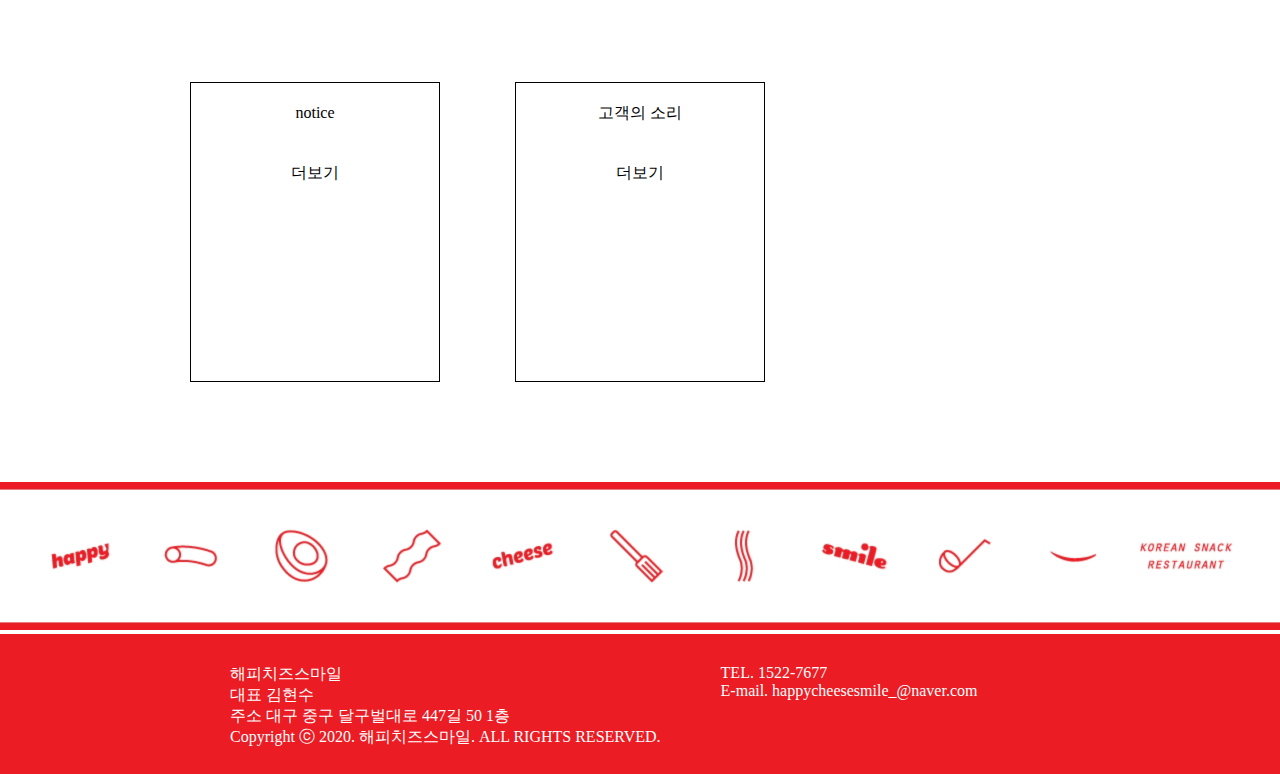
==== commit e477009f: "Add files via upload" ====
--- a/index.html
+++ b/index.html
@@ -95,15 +95,18 @@
         <section id="content2">
             <h2 class="hidden">가맹문의</h2>
             <div id="franchise">
-                <p title="franchise">hcs</p>
+                <p>프랜차이즈</p>
                 <dl class="franchise1">
-                    <dt><a href="#">브랜드경쟁력</a></dt>
+                    <dt><a href="#"></a></dt>
+                    <dd>브랜드경쟁력</dd>
                 </dl>
                 <dl class="franchise2">
-                    <dt><a href="#">가맹안내</a></dt>
+                    <dt><a href="#"></a></dt>
+                    <dd>가맹안내</dd>
                 </dl>
                 <dl class="franchise3">
-                    <dt><a href="#">FAQ</a></dt>
+                    <dt><a href="#"></a></dt>
+                    <dd>FAQ</dd>
                 </dl>
             </div>
         </section>
@@ -133,12 +136,9 @@
                     <dt>고객의 소리</dt>
                     <dd><a href="#">더보기</a></dd>
                 </dl>
-                <dl id="d">
-                    <dt>sns</dt>
-                    <dd><a href="#">더보기</a></dd>
-                </dl>
             </div>
         </section>
+        <a href=""></a>
         <a href="#" id="topBtn">top버튼</a>
         <video src="images/line1920.mp4" autoplay muted loop></video>
     </main>
--- a/css/common.css
+++ b/css/common.css
@@ -1,7 +1,7 @@
 @charset "utf-8";
 @import url('https://fonts.googleapis.com/css2?family=Do+Hyeon&family=Nanum+Gothic+Coding:wght@400;700&display=swap');
 /* 초기화 */
-body, h1, h2, p, ul { margin: 0; padding: 0; }
+body, h1, h2, p, ul, dd { margin: 0; padding: 0; }
 li { list-style: none; }
 a { text-decoration: none; color: #000; }
 .hidden { position: absolute; left: -9999px; }
@@ -57,29 +57,30 @@
 /* 가맹문의 */
 #content2 { clear: both; height: 600px; border-bottom: 1px solid #000; }
 #franchise { width: 1020px; height: 500px; margin: 0 auto; }
-#franchise > p { position: relative; left: 300px; width: 450px; height: 200px; text-indent: -9999px; background: url(../images/frantitle.png) no-repeat center / contain; }
-#franchise dl { float: left; width: 300px; height: 300px; margin: 0 20px; text-align: center; background: no-repeat center / cover; border-radius: 10px; }
-#franchise dl a { width: 300px; height: 300px; line-height: 300px;  }
-#franchise .franchise1 {  background-image: url(); }
-#franchise .franchise2 { background-image: url(); }
-#franchise .franchise3 { background-image: url(); }
+#franchise > p { position: relative; left: 285px; width: 450px; height: 200px; text-indent: -9999px; background: url(../images/frantitle.png) no-repeat center / contain; }
+#franchise dl { position: relative; float: left; width: 300px; height: 300px; margin: 0 20px; background: no-repeat center / cover; border-radius: 10px; }
+#franchise dt a { display: block; width: 300px; height: 300px; }
+#franchise dl dd { text-align: center; line-height: 60px; }
+#franchise .franchise1 { background-image: url(../1.png); }
+#franchise .franchise2 { background-image: url(../2.png); }
+#franchise .franchise3 { background-image: url(../3.png); }
 
 /* 매장 */
 #content3 { height: 450px; }
-#store { width: 850px; height: 400px; margin: 50px auto; }
-#store dl { float: left; position: relative; width: 400px; height: 400px; }
-#store dl a { display: block; width: 400px; height: 400px;  }
-#store dt { position: absolute; top: 0px; left: 0px; width: 60px; height: 60px; background: no-repeat center / cover; }
+#store { width: 880px; height: 400px; margin: 50px auto; }
+#store dl { float: left; position: relative; width: 360px; height: 400px; }
+#store dl a { display: block; width: 360px; height: 400px;  }
+#store dt { position: absolute; top: 0px; left: 0px; width: 40px; height: 40px; background: no-repeat center / contain; }
 #store dl .dd1 { margin-left: 60px; font-size: 25px; }
-#store dl .dd2 { margin: 60px 0 0 0px; font-size: 60px; }
-#location { margin-right: 50px; }
-#location dt { background-image: url(../store1.png); }
-#monStore dt { background-image: url(../store2.png); }
-#monStore .dd2 { line-height: 100px; }
+#store dl .dd2 { margin: 60px 0 0 0px; font-size: 55px; }
+#location { margin-right: 100px; }
+#location dt { background-image: url(../images/store1.png); }
+#monStore dt { background-image: url(../images/store2.png); }
+#monStore .dd2 { line-height: 80px; }
 /* 고객센터 */
 #content4 { height: 500px; border-top: 1px solid #000; }
 #customer { width: 900px; margin: 0 auto; }
-#customer dl { float: left; width: 250px; height: 300px; margin-top: 100px; border: 1px solid #000; box-sizing: border-box; text-align: center; line-height: 80px; }
+#customer dl { float: left; width: 250px; height: 300px; margin-top: 100px; border: 1px solid #000; box-sizing: border-box; text-align: center; line-height: 60px; }
 #inquiry { margin: 50px 75px; }
 #notice {  }
 #notice p {  }
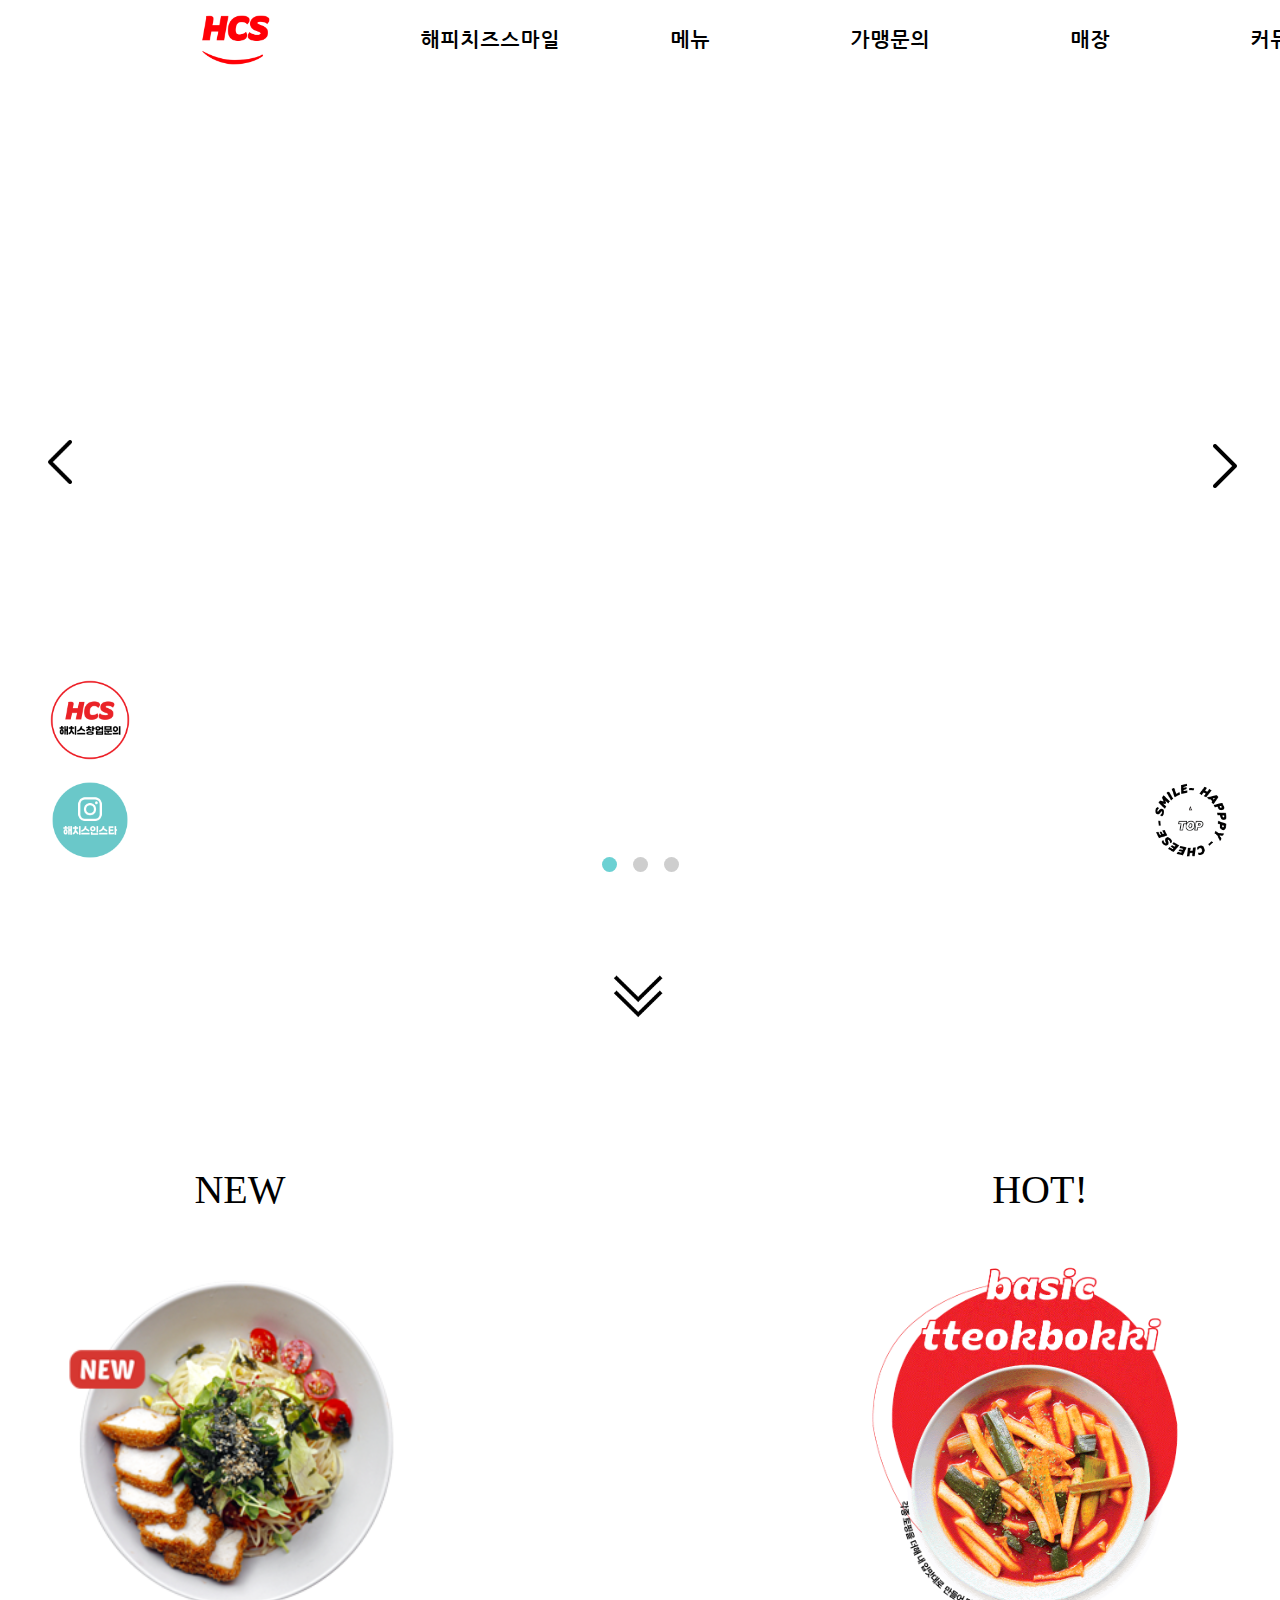
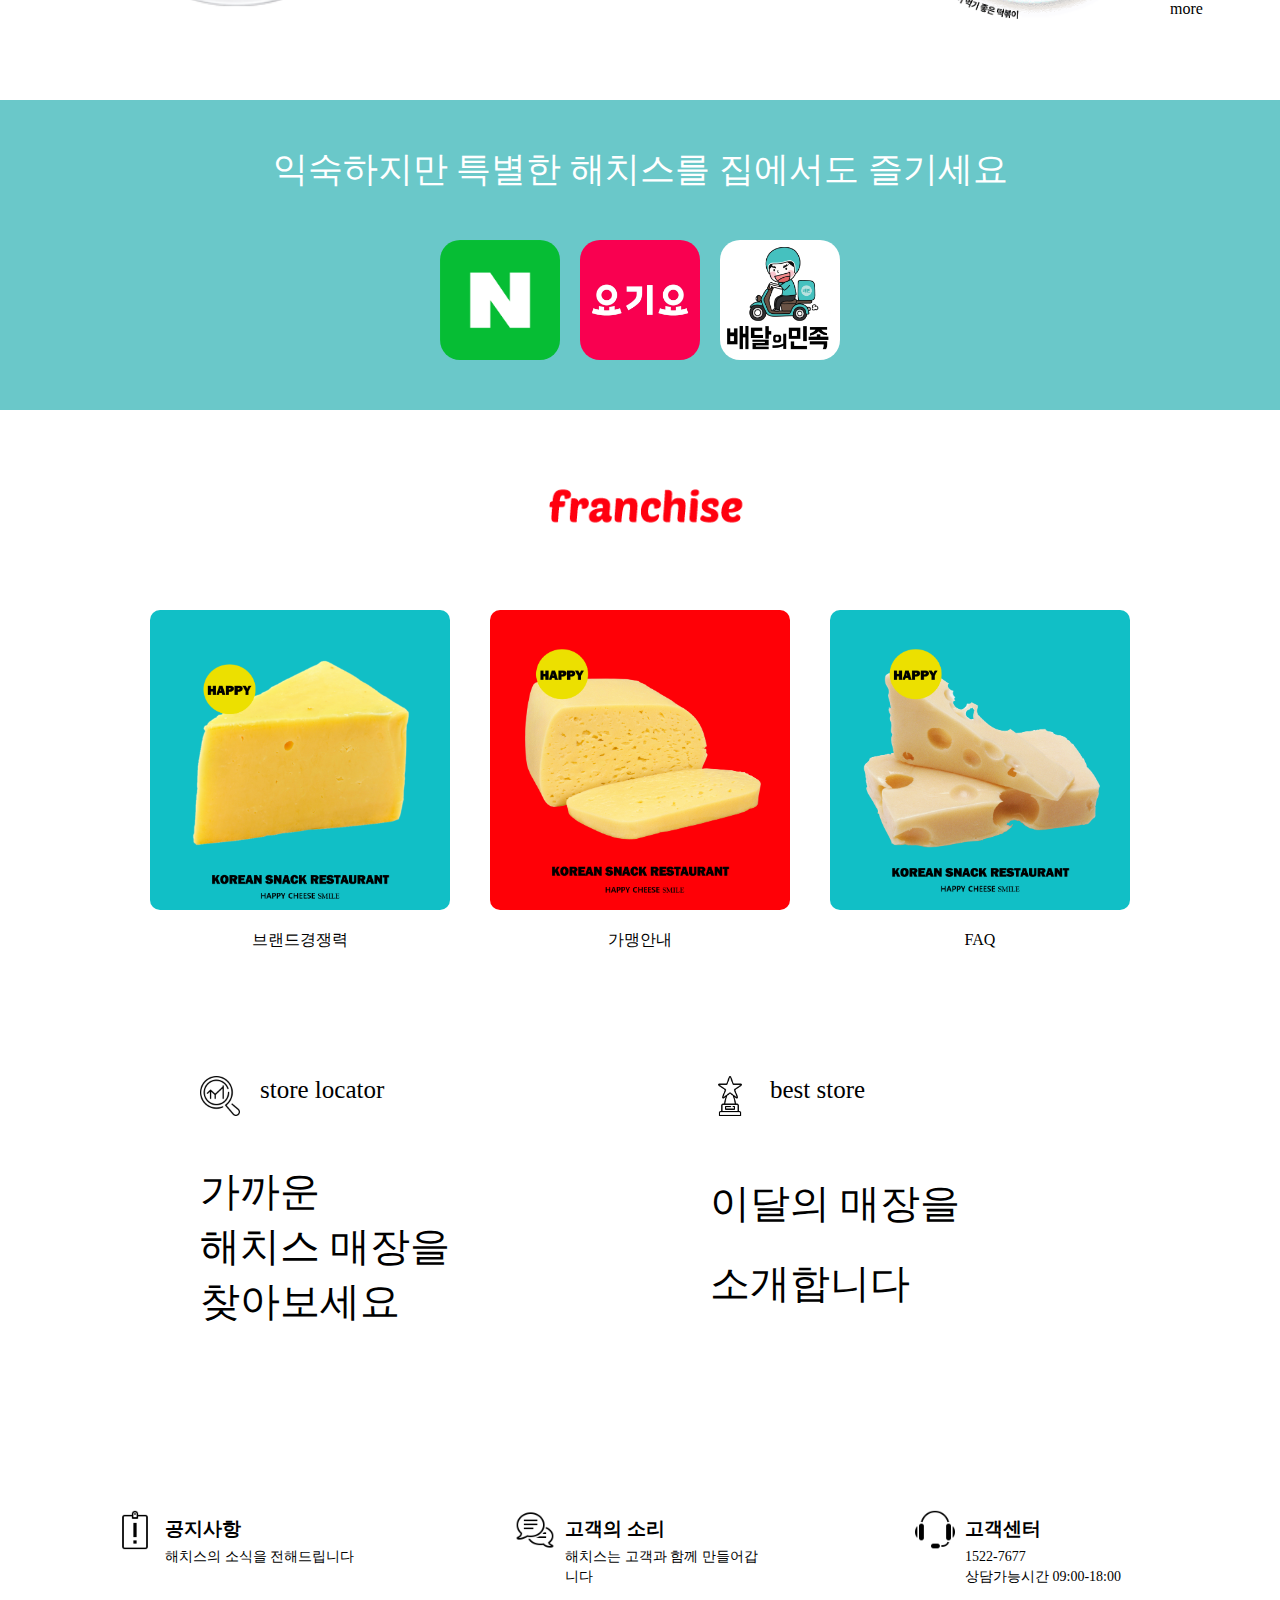
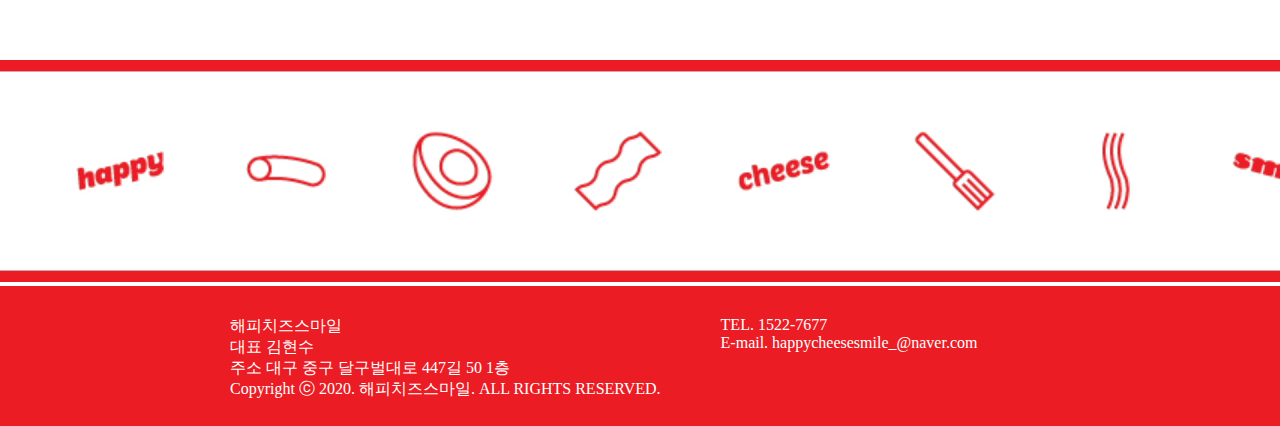
==== commit 2fdbc1f8: "Add files via upload" ====
--- a/index.html
+++ b/index.html
@@ -45,7 +45,7 @@
                             <li><a href="#">이달의 매장</a></li>
                         </ul>
                     </li>
-                    <li><a href="#">고객센터</a>
+                    <li><a href="#">커뮤니티</a>
                         <ul class="snb">
                             <li><a href="#">공지사항</a></li>
                             <li><a href="#">FAQ</a></li>
@@ -59,9 +59,9 @@
     <main>
         <div id="sliderWrap">
             <ul id="sliderList">
-                <li class="slider1"><video src="images/slider1.mp4" autoplay muted loop><a href="#">해치스가 특별한 이유</a></video></li>
-                <li class="slider2"><a href="#">이달의 메뉴</a></li>
-                <li class="slider3"><a href="#">해피당볶이 밀키트 출시</a></li>
+                <li class="slider1"><video src="images/slider1.mp4" autoplay muted loop><a href="#">해피치즈스마일이 특별한 이유</a></video></li>
+                <li class="slider2"><a href="#"><p>해치스를<br>집에서!<br>해피당볶이 밀키트 출시</p></a></li>
+                <li class="slider3"><a href="#"><p>맛과 감성이<br> <span>남다른</span><br>해치스 가족이 되어주세요</p></a></li>
             </ul>
             <div id="posBtn">
                 <a href="#" class="prev">이전 슬라이드</a>
@@ -75,14 +75,18 @@
         </div>
         <section id="content1">
             <div id="scroll">밑으로 스크롤</div>
-            <h2 class="hidden">메뉴</h2>   
-                <dl id="menu">
-                    <dt class="menu1">new</dt>
-                    <dd>신메뉴 쫄돈</dd>
-                    <dt class="menu2">HOT!</dt>
-                    <dd>떡볶이, 튀김우동, 돈까스, 만두튀김, 해쉬브라운, 통 모짜렐라 튀김, 치즈코로케, 야채튀김, 새우튀김, 고구마튀김, 감자튀김, 한치튀김</dd>
-                    <a href="#">more</a>
-                </dl>     
+            <h2 class="hidden">메뉴</h2>
+            <div id="menuWrap">
+                <dl class="menu menu1">
+                    <dt>NEW</dt>
+                    <dd><a href="#">신메뉴 쫄돈</a></dd>
+                </dl>
+                <dl class="menu menu2">
+                    <dt>HOT!</dt>
+                    <dd><a href="#">떡볶이, 튀김우동, 돈까스, 만두튀김, 해쉬브라운, 통 모짜렐라 튀김, 치즈코로케, 야채튀김, 새우튀김, 고구마튀김, 감자튀김, 한치튀김</a></dd>
+                </dl>
+                <a href="#">more</a>    
+            </div>         
         </section>
         <div class="order">
             <p>익숙하지만 특별한 해치스를 집에서도 즐기세요</p>
@@ -97,15 +101,15 @@
             <div id="franchise">
                 <p>프랜차이즈</p>
                 <dl class="franchise1">
-                    <dt><a href="#"></a></dt>
+                    <dt><a href="#">브랜드소개</a></dt>
                     <dd>브랜드경쟁력</dd>
                 </dl>
                 <dl class="franchise2">
-                    <dt><a href="#"></a></dt>
+                    <dt><a href="#">가맹안내</a></dt>
                     <dd>가맹안내</dd>
                 </dl>
                 <dl class="franchise3">
-                    <dt><a href="#"></a></dt>
+                    <dt><a href="#">FAQ</a></dt>
                     <dd>FAQ</dd>
                 </dl>
             </div>
@@ -114,12 +118,12 @@
             <h2 class="hidden">매장</h2>
             <div id="store">
                 <dl id="location">
-                    <dt><a href="#"></a></dt>
+                    <dt><a href="#">가까운 매장 찾기</a></dt>
                     <dd class="dd1">store locator</dd>
-                    <dd class="dd2">가까운 해치스 매장을<br>찾아보세요</dd>
+                    <dd class="dd2">가까운<br>해치스 매장을<br>찾아보세요</dd>
                 </dl>
                 <dl id="monStore">
-                    <dt><a href="#"></a></dt>
+                    <dt><a href="#">이달의 매장</a></dt>
                     <dd class="dd1">best store</dd>
                     <dd class="dd2">이달의 매장을<br>소개합니다</dd>
                 </dl>
@@ -127,20 +131,45 @@
         </section>
         <section id="content4">
             <h2 class="hidden">커뮤니티</h2>
-            <div id="customer">
-                <dl id="notice">
-                    <dt>notice</dt>
-                    <dd><a href="#">더보기</a></dd>
+            <div id="comWrap">
+                <article class="com com1">
+                    <a href="#">
+                        <h3>공지사항</h3>
+                        <p>해치스의 소식을 전해드립니다</p>
+                    </a>
+                </article>
+                <article class="com com2">
+                    <a href="#">
+                        <h3>고객의 소리</h3>
+                        <p>해치스는 고객과 함께 만들어갑니다</p>
+                    </a>
+                </article>
+                <div class="com com3">
+                    <a href="#">
+                        <h3>고객센터</h3>
+                        <p>1522-7677<br>상담가능시간 09:00-18:00</p>
+                    </a>   
+                </div>
+            </div>
+                <!-- <dl class="com1">
+                    <dt><a href="#"><h3>공지사항</h3></a></dt>
+                    <dd><p>해치스 소식을 전해드립니다</p></dd>
                 </dl>
-                <dl id="inquiry">
-                    <dt>고객의 소리</dt>
-                    <dd><a href="#">더보기</a></dd>
+                <dl class="com2">
+                    <dt><a href="#"><h3>고객의 소리</h3></a></dt>
+                    <dd><p>해치스는 고객과 함께 만들어갑니다</p></dd> 
                 </dl>
-            </div>
+                <dl class="com3">
+                    <dt><a href="#"><h3>고객센터</h3></a></dt>
+                    <dd><p>1522-7677<br>상담가능시간 09:00-18:00</p></dd>    
+                </dl>     -->
         </section>
-        <a href=""></a>
-        <a href="#" id="topBtn">top버튼</a>
-        <video src="images/line1920.mp4" autoplay muted loop></video>
+        <div id="fxBtn">
+            <a href="#" id="frBtn">창업문의버튼</a>
+            <a href="#" id="snsBtn">sns버튼</a>
+            <a href="#" id="topBtn">top버튼</a>
+        </div>
+        <video src="images/line1920.mp4" autoplay muted loop>해피치즈로고 슬라이드</video>
     </main>
     <footer id="footer">
         <div id="info">
@@ -158,9 +187,4 @@
         </div>
     </footer>
 </body>
-</html>
-
-<!-- 
-    적당한 이미지 찾기
-    이미지슬라이드
- -->+</html>--- a/css/common.css
+++ b/css/common.css
@@ -10,86 +10,96 @@
 #main > li > a { font-family: 'Nanum Gothic Coding', monospace; font-weight: 600; font-size: 20px;}
 /* dt { font-family: 'Nanum Gothic Coding', monospace; font-weight: 600; font-size: 20px; } */
 /* 헤더 */
-#header { height: 80px; padding: 15px 200px; background: #6cd1d3; box-sizing: border-box; }
-#headerWrap { position: relative; margin: 0 auto; width: 1200px; height: 80px; }
-#header h1 a { display: block; width: 70px; height: 50px; background: url(../images/logo02.png) no-repeat center / contain; text-indent: -9999px; }
-#gnb { position: absolute; top: 15px; left: 200px; }
-#main li { float: left; position: relative; margin-right: 50px; }
-#main li a { display: block; height: 40px; padding: 0 20px; color: #fff; }
-#gnb.effect { position: fixed; top: -50px; background: #fff; }
-#gnb.effect li a { color: #000; }
-.snb { opacity: 0; position: absolute; top: 80px; left: 0px; width: 150px; padding: 10px 20px; background: #fff; }
+#header { position: absolute; z-index: 9999; top: 0; left: 0; width: 100%; height: 80px; padding: 15px 200px; background: #fff; box-sizing: border-box; }
+#headerWrap { position: absolute; margin: 0 auto; width: 1200px; height: 80px; }
+#header h1 a { display: block; width: 70px; height: 50px; background: url(../images/logo01.png) no-repeat center / contain; text-indent: -9999px; }
+#gnb { position: absolute; top: -15px; height: 80px; line-height: 80px; left: 200px; }
+#main li { float: left; position: relative; width: 180px; margin-right: 20px; }
+#main li a { display: block; height: 40px; padding: 0 20px; text-align: center; color: #000; }
+#header.effect { position: fixed; top: -50px; background: #fff; }
+#header.effect li a { color: #000; }
+.snb { overflow: hidden; position: absolute; top: 80px; left: 0px; width: 200px; height: 180px;  background: #fff; }
 .snb li { line-height: 40px; }
-.snb li a { color:#ff0006; }
+.snb li a { color:#000; padding: 10px 10px; }
+#main li a:hover { color: #f40006 }
+/* #main li a::after { margin: 0 auto; }  */
 /* 이미지슬라이더 */
-#sliderWrap { overflow: hidden; width: 1250px; height: 700px; position: relative; margin: 0 auto; }
-#sliderList { position: absolute; width: 300%; height: 700px; }
-#sliderList li { float: left; width: 33.3333%; height: 700px; background: no-repeat center / cover; }
-#sliderList li a { display: block; height: 700px; }
+#sliderWrap { overflow: hidden; position: relative; height: 900px; margin: 0 auto; }
+#sliderList { position: absolute; width: 300%; height: 900px; }
+#sliderList li { position: relative; float: left; width: 33.3333%; height: 900px; background: no-repeat center / cover; }
+#sliderList li a { display: block; height: 900px; }
+#sliderList li p { position: absolute; font-size: 60px; height: 900px; }
 #sliderList .slider1 { overflow: hidden; position: relative; }
-#sliderList .slider1 video { position: absolute; min-width: 50%; min-height: 50%; }
-#sliderList .slider2 { background-image:  url(../images/slider2.png);}
-#sliderList .slider3 { background-image: url(../images/slider3.png); }
-#sliderList a { text-indent: -9999px; }
+#sliderList .slider1 video { position: absolute; top: -50px; left: calc(50% - 940px); min-width: 1920px; min-height: 900px; }
+#sliderList .slider2 { position: relative; height: 900px; background-image: url(../main_vis04.jpg);}
+#sliderList .slider2 p { line-height: 110px; top: 35%; left: 150px; color: #fff; }
+#sliderList .slider3 p { top: 60%; left: 150px; color: #fff; }
+#sliderList .slider3 { position: relative; background-image: url(../images/slider3.jpg);}
+#sliderList .slider3::before { content: ""; width: 100%; height: 100%; position: absolute; top: 0; left: 0; background-color: rgba(0, 0, 0, 0.3) }
 /* #posBtn { position: absolute; top: 0; } */
-#posBtn a { position: absolute; top: 45%;  background: no-repeat center / contain; text-indent: -9999px; }
+#posBtn a { position: absolute; top: 48%;  background: no-repeat center / contain; text-indent: -9999px; }
 #posBtn .prev { width: 60px; height: 60px; background-image: url(../images/prev.png); left: 30px; }
-#posBtn .next { width: 50px; height: 50px; background-image: url(../images/next.png); top: 46%; right: 30px; }
+#posBtn .next { width: 50px; height: 50px; background-image: url(../images/next.png); top: 49%; right: 30px; }
 #numBtn { position: absolute; bottom: 20px; left: calc(50% - 46px); }
 #numBtn a { float: left; display: block;  width: 15px; height: 15px; margin: 8px; border-radius: 50%; background: #cecece; }
 #numBtn .active { background: #6cd1d3; }
 /* 메뉴 */
-#content1 { position: relative; clear:both; height: 700px; padding-top: 200px; }
+#content1 { position: relative; clear:both; height: 600px; padding-top: 200px; }
 #scroll { position: absolute; top: 60px; left: calc(50% - 30px); width: 60px; height: 60px; text-indent: -9999px; background: url(../images/down.png) no-repeat center / contain; }
-#menu { position: relative; margin: 0 auto; width: 1300px; height: 600px; margin: 50px auto; }
-#menu dt { width: 500px; height: 500px; float: left; text-align: center; line-height: 80px; font-size: 50px; }
-#menu dd { text-indent: -9999px; }
-.menu1 { background: url(../images/menu1.png) no-repeat center / contain; }
-.menu2 { margin-left: 300px; background: url(../images/menu2.gif) no-repeat center / cover; }
-#menu a { display: block; width: 100px; height: 30px; position: absolute; bottom: 70px; right: 10px; }
-.order { display: block; background: #6ac8c9; width: 100%; height: 400px; }
-.order p { font-size: 40px; text-align: center; line-height: 180px; color: #fff; }
-.order a { float: left; display: block; width: 150px; height: 150px; margin: 10px; background: no-repeat center / cover; text-indent: -9999px; border-radius: 20px; }
-.orderWrap { width: 510px; height: 150px; margin: 0 auto; }
+#menuWrap { width: 1200px; height: 600px; margin: 0 auto; }
+.menu { float: left; position: relative; width: 400px; height: 500px; margin: 50px auto; }
+.menu dt { width: 400px; height: 100px; text-align: center; line-height: 80px; font-size: 40px; }
+.menu dd { width: 400px; height: 400px; text-indent: -9999px; background: no-repeat center / cover; }
+.menu dd a { display: block; width: 400px; height: 400px; }
+.menu1 { margin-right: 400px;  }
+.menu1 dd { background-image: url(../images/menu1.png); }
+.menu2 dd { background-image: url(../images/menu2.gif); }
+.menu2 + a { display: block; width: 100px; height: 30px; position: absolute; bottom: 70px; right: 10px; }
+.order { display: block; width: 100%; height: 300px; padding-top: 10px; background: #6ac8c9; }
+.order p { font-size: 35px; text-align: center; line-height: 120px; color: #fff; }
+.order a { float: left; display: block; width: 120px; height: 120px; margin: 10px; background: no-repeat center / cover; text-indent: -9999px; border-radius: 20px; }
+.orderWrap { width: 420px; height: 120px; margin: 0 auto; }
 .order .order1 { background-image: url(../images/order1.png); }
 .order .order2 { background-image: url(../images/order2.jpg); }
 .order .order3 { background-image: url(../images/order3.png); }
 /* 가맹문의 */
-#content2 { clear: both; height: 600px; border-bottom: 1px solid #000; }
+#content2 { clear: both; height: 600px; }
 #franchise { width: 1020px; height: 500px; margin: 0 auto; }
 #franchise > p { position: relative; left: 285px; width: 450px; height: 200px; text-indent: -9999px; background: url(../images/frantitle.png) no-repeat center / contain; }
 #franchise dl { position: relative; float: left; width: 300px; height: 300px; margin: 0 20px; background: no-repeat center / cover; border-radius: 10px; }
-#franchise dt a { display: block; width: 300px; height: 300px; }
+#franchise dt a { display: block; width: 300px; height: 300px; text-indent: -9999px; }
 #franchise dl dd { text-align: center; line-height: 60px; }
-#franchise .franchise1 { background-image: url(../1.png); }
-#franchise .franchise2 { background-image: url(../2.png); }
-#franchise .franchise3 { background-image: url(../3.png); }
+#franchise .franchise1 { background-image: url(../images/fr1.png); }
+#franchise .franchise2 { background-image: url(../images/fr2.png); }
+#franchise .franchise3 { background-image: url(../images/fr3.png); }
 
 /* 매장 */
-#content3 { height: 450px; }
-#store { width: 880px; height: 400px; margin: 50px auto; }
-#store dl { float: left; position: relative; width: 360px; height: 400px; }
-#store dl a { display: block; width: 360px; height: 400px;  }
+#content3 { height: 400px; }
+#store { width: 880px; height: 350px; margin: 50px auto; }
+#store dl { float: left; position: relative; width: 330px; height: 350px; }
+#store dl a { display: block; width: 330px; height: 350px; text-indent: -9999px; }
 #store dt { position: absolute; top: 0px; left: 0px; width: 40px; height: 40px; background: no-repeat center / contain; }
 #store dl .dd1 { margin-left: 60px; font-size: 25px; }
-#store dl .dd2 { margin: 60px 0 0 0px; font-size: 55px; }
-#location { margin-right: 100px; }
+#store dl .dd2 { margin: 60px 0 0 0px; font-size: 40px; }
+#location { margin-right: 180px; /* background: #f8d133; */ }
 #location dt { background-image: url(../images/store1.png); }
+#location dd {  }
 #monStore dt { background-image: url(../images/store2.png); }
 #monStore .dd2 { line-height: 80px; }
 /* 고객센터 */
-#content4 { height: 500px; border-top: 1px solid #000; }
-#customer { width: 900px; margin: 0 auto; }
-#customer dl { float: left; width: 250px; height: 300px; margin-top: 100px; border: 1px solid #000; box-sizing: border-box; text-align: center; line-height: 60px; }
-#inquiry { margin: 50px 75px; }
-#notice {  }
-#notice p {  }
-#notice a {  }
-#inquiry {  }
-#inquiry p {  }
-#inquiry a {  }
+#content4 { height: 200px; position: relative; padding-top: 50px; box-sizing: border-box; }
+#comWrap { box-sizing: border-box; width: 1050px; height: 80px; margin: 0 auto; }
+#comWrap .com { float: left; width: 200px; height: 40px; padding-left: 50px; line-height: 0; background: no-repeat 0 / contain; }
+#comWrap .com a { display: block; width: 200px; height: 60px; }
+#comWrap .com p { line-height: 20px; font-size: 14px; }
+#comWrap .com1 { background-image: url(../icons8-important-note-100.png); }
+#comWrap .com2 { margin: 0 150px; background-image: url(../icons8-communication-100.png); }
+#comWrap .com3 { background-image: url(../icons8-headset-100.png); }
+/* 픽스버튼 */
+#frBtn { display: block; width: 80px; height: 80px; position: fixed; bottom: 140px; left: 50px; background: url(../images/fb_01.png) no-repeat center / cover; text-indent: -9999px; z-index: 3; }
+#snsBtn { display: block; width: 80px; height: 80px; position: fixed; bottom: 40px; left: 50px; background: url(../images/fb_02.png) no-repeat center / cover; text-indent: -9999px; z-index: 3; }
 #topBtn { display: block; width: 80px; height: 80px; position: fixed; bottom: 40px; right: 50px; background: url(../images/fb_top.png) no-repeat center / cover; text-indent: -9999px; z-index: 3; }
-#topBtn + video { width: 100%;  }
+#topBtn + video { width: 100%; }
 /* 푸터 */
 #footer { position: relative; background: #ec1c24; height: 80px; padding: 30px 200px; color: #fff; }
 #footer div { float: left; margin: 0 30px; }
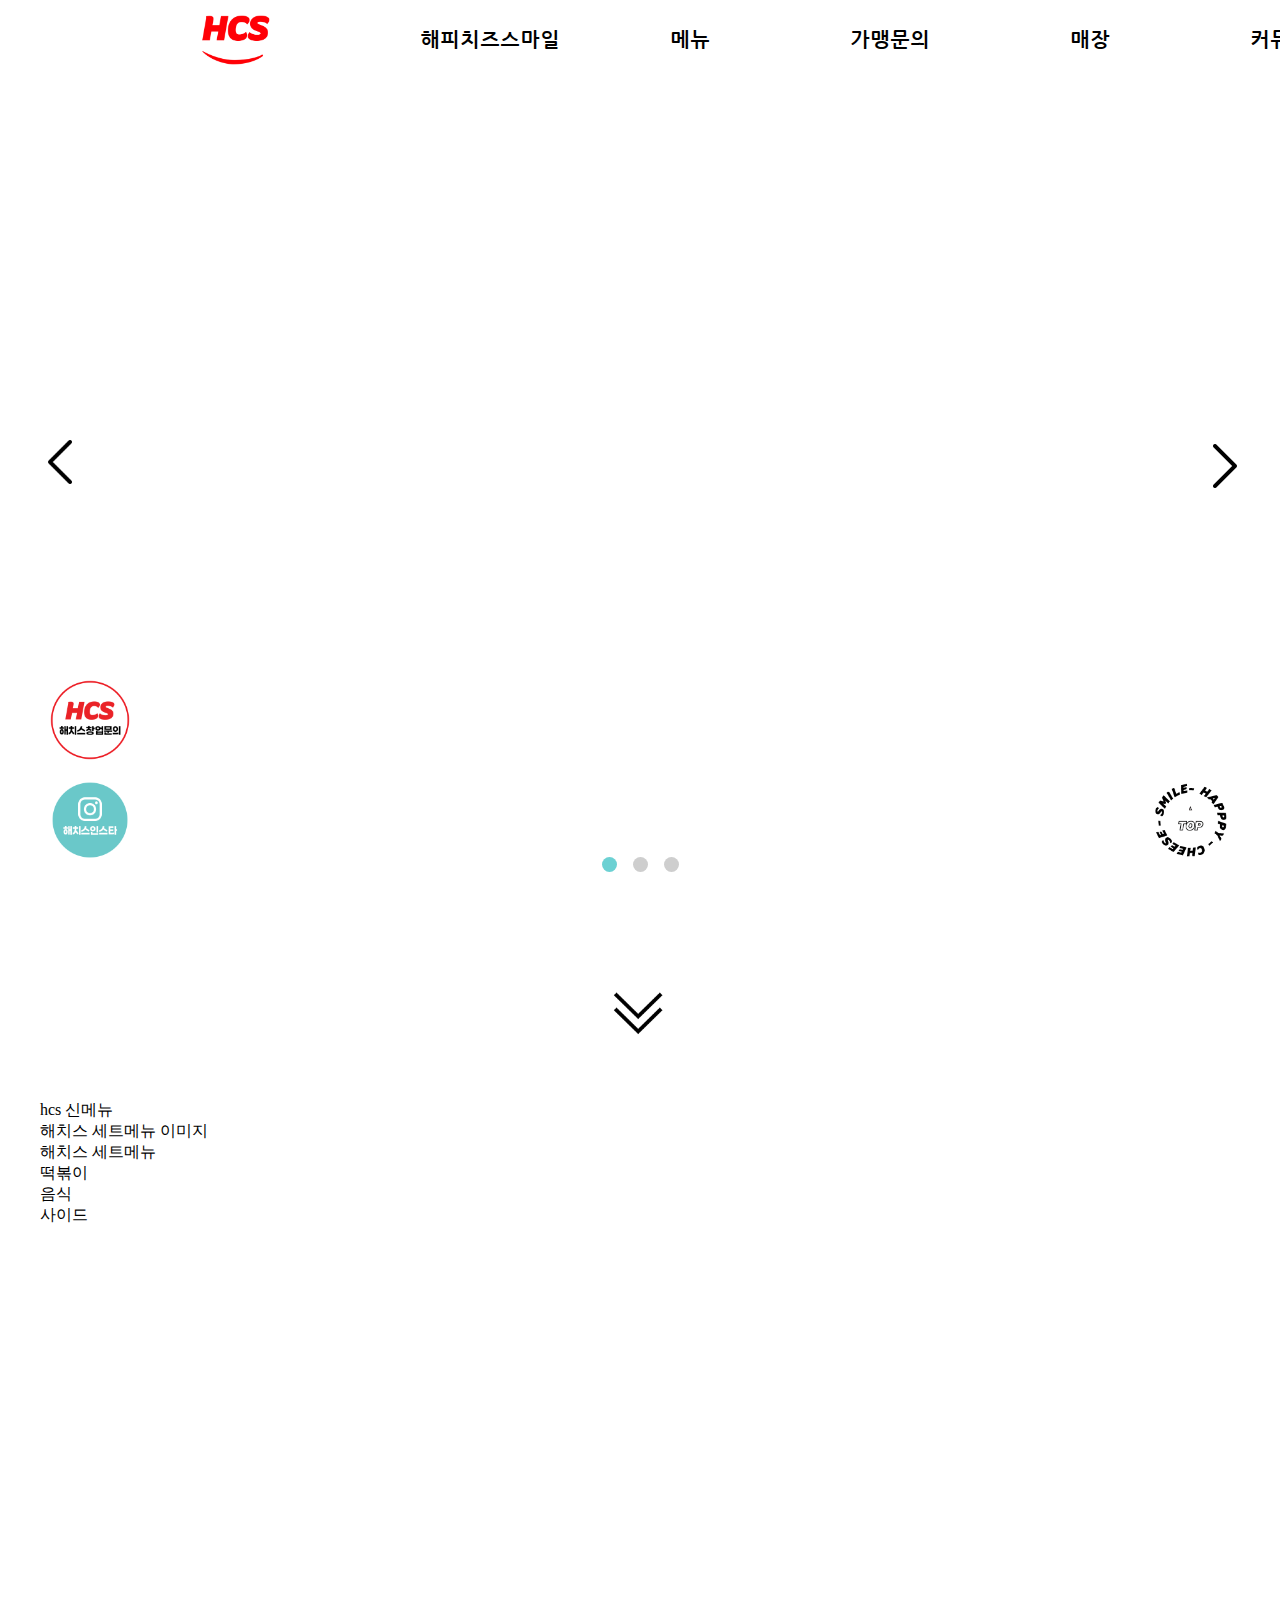
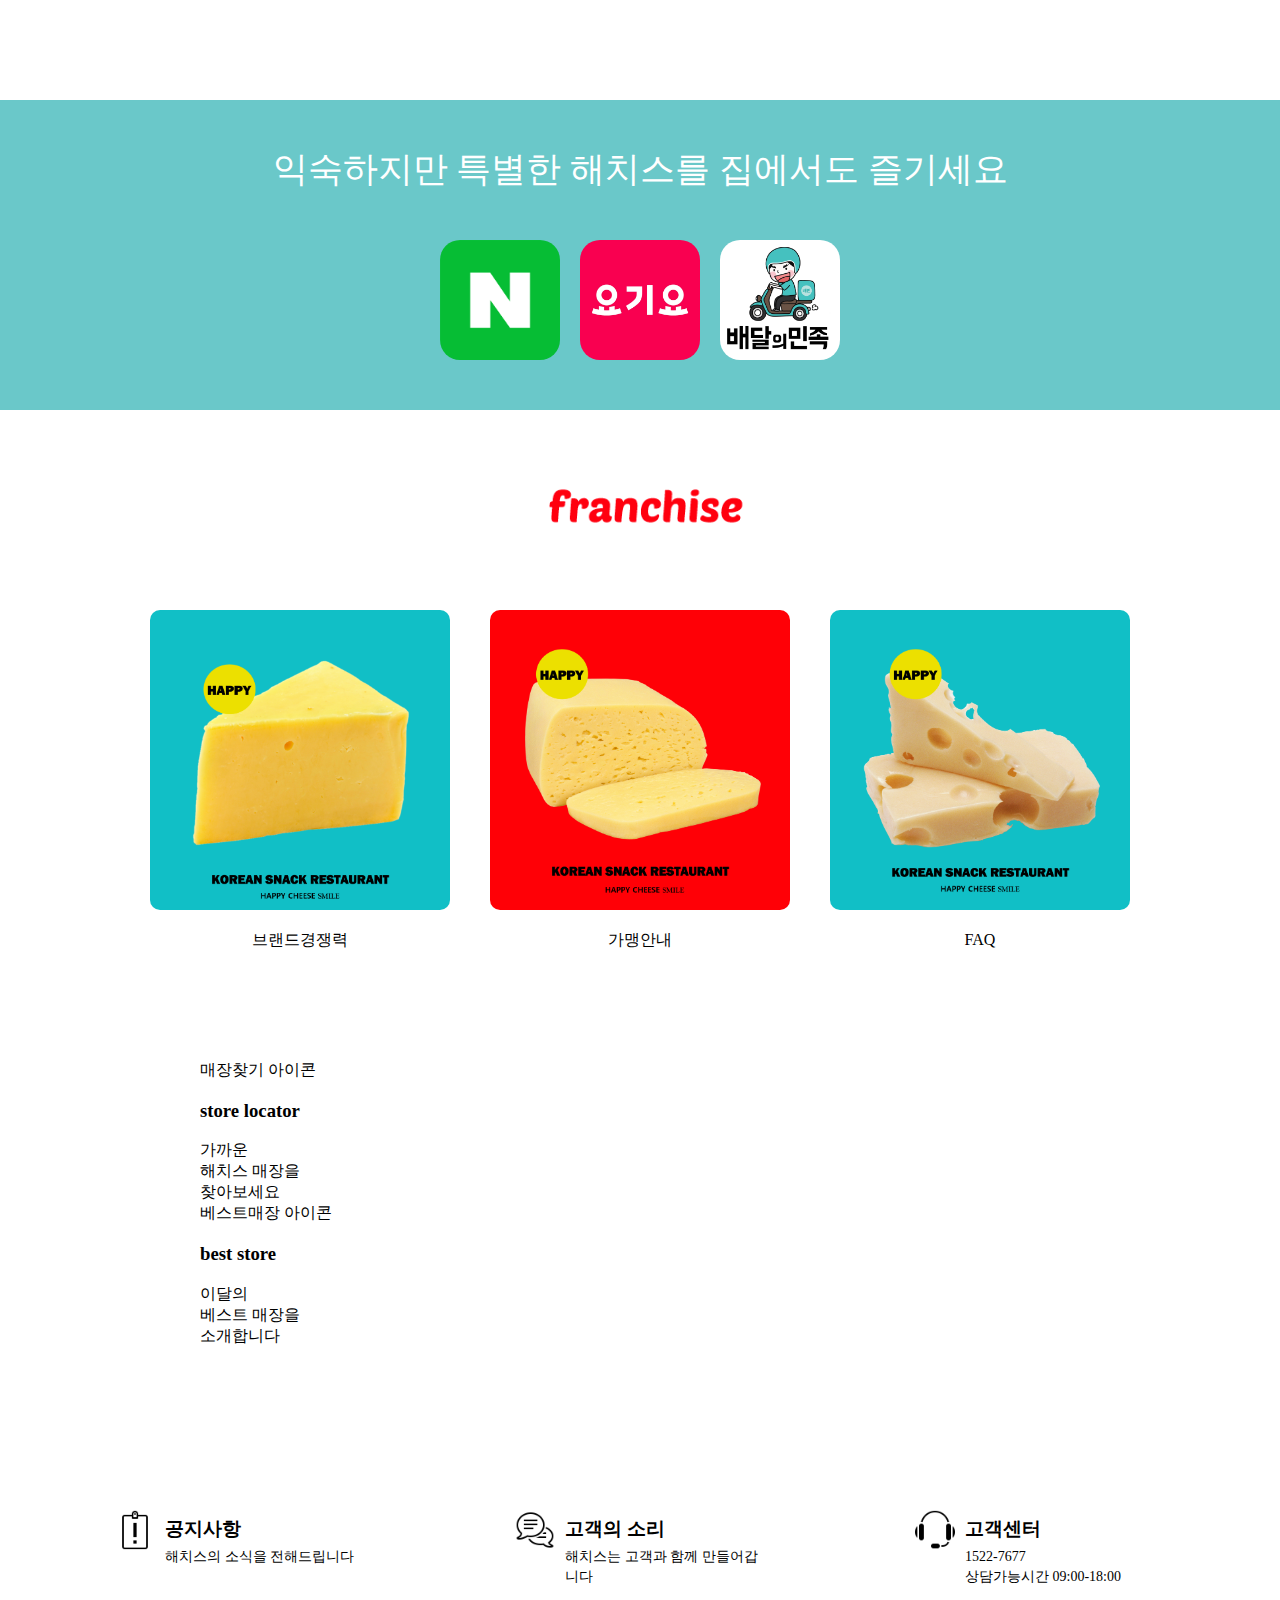
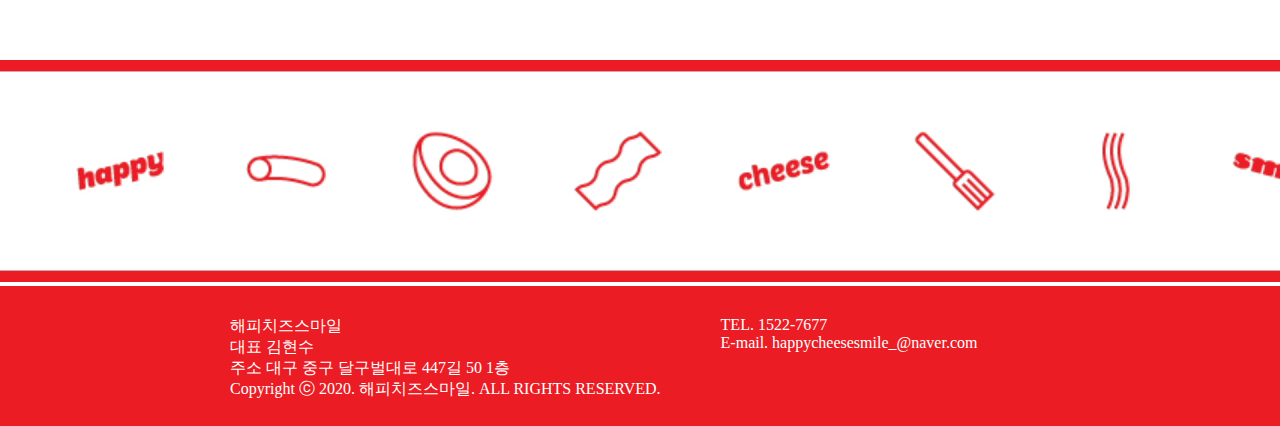
==== commit 7fe5801e: "Add files via upload" ====
--- a/index.html
+++ b/index.html
@@ -2,15 +2,26 @@
 <html lang="ko" dir="ltr">
 <head>
     <meta charset="UTF-8">
+    <meta http-equiv="X-UA-Compatible" content="IE=edge">
+    <meta name="viewport" content="width=device-width, initial-scale=1.0">
     <title>해피치즈스마일</title>
     <link rel="stylesheet" href="css/common.css">
+    <!-- <link rel="stylesheet" href="css/smart_tab_bstabs.css"> -->
+    <!-- <link rel="stylesheet" href="//code.jquery.com/ui/1.13.0/themes/base/jquery-ui.css"> -->
+    <!-- <link rel="stylesheet" href="/resources/demos/style.css"> -->
     <script src="js/jquery-3.6.0.min.js"></script>
     <script src="js/common.js " defer></script>
+    <!-- <script src="js/jquery.smartTab.js"></script> -->
+    <!-- <script src="https://code.jquery.com/jquery-3.6.0.js"></script>
+    <script src="https://code.jquery.com/ui/1.13.0/jquery-ui.js"></script>
+     -->
 </head>
 <body>
+    <!-- 헤더 -->
     <header id="header">
         <div id="headerWrap">
             <h1><a href="#">해피치즈스마일</a></h1>
+            <!-- 네비 -->
             <nav id="gnb">
                 <h2 class="hidden">해피치즈스마일 이용메뉴</h2>
                 <ul id="main">
@@ -56,24 +67,67 @@
             </nav>
         </div>
     </header>
+    <!-- 메인 -->
     <main>
+        <!-- 이미지슬라이더 -->
         <div id="sliderWrap">
             <ul id="sliderList">
                 <li class="slider1"><video src="images/slider1.mp4" autoplay muted loop><a href="#">해피치즈스마일이 특별한 이유</a></video></li>
-                <li class="slider2"><a href="#"><p>해치스를<br>집에서!<br>해피당볶이 밀키트 출시</p></a></li>
+                <li class="slider2"><a href="#"><p>해피당볶이 밀키트 출시<br>해치스를 집에서!</p></a></li>
                 <li class="slider3"><a href="#"><p>맛과 감성이<br> <span>남다른</span><br>해치스 가족이 되어주세요</p></a></li>
             </ul>
+            <!-- 슬라이더 좌우버튼 -->
             <div id="posBtn">
                 <a href="#" class="prev">이전 슬라이드</a>
                 <a href="#" class="next">다음 슬라이드</a>
             </div>
+            <!-- 슬라이더 위치버튼 -->
             <div id="numBtn">
                 <a href="#" class="num1 active"></a>
                 <a href="#" class="num2"></a>
                 <a href="#" class="num3"></a>
             </div>
         </div>
+        <!-- 메뉴소개 섹션 -->
         <section id="content1">
+            <div id="scroll">밑으로 스크롤</div>
+            <h2 class="hidden">메뉴</h2>
+            <div id="menu">
+                <ul id="menuWrap">
+                    <li class="tab1 on">
+                        <dl>
+                            <dt>hcs 신메뉴</dt>
+                            <dd class="dd">해치스 세트메뉴 이미지</dd>
+                            <dd class="text">해치스 세트메뉴</dd>
+                        </dl>
+                    </li>
+                    <li class="tab2">
+                        <dl>
+                            <dt>떡볶이</dt>
+                            <dd class="dd"></dd>
+                            <dd class="text"></dd>
+                        </dl>
+                    </li>
+                    <li class="tab3">
+                        <dl>
+                            <dt>음식</dt>
+                            <dd class="dd"></dd>
+                            <dd class="text"></dd>
+                        </dl>
+                    </li>
+                    <li class="tab4">
+                        <dl>
+                            <dt>사이드</dt>
+                            <dd class="dd"></dd>
+                            <dd class="text"></dd>
+                        </dl>
+                    </li>
+                </ul>    
+            </div>  
+        </section>
+
+
+        <!-- <section id="content1">
             <div id="scroll">밑으로 스크롤</div>
             <h2 class="hidden">메뉴</h2>
             <div id="menuWrap">
@@ -87,7 +141,8 @@
                 </dl>
                 <a href="#">more</a>    
             </div>         
-        </section>
+        </section> -->
+        <!-- 배달주문 섹션 -->
         <div class="order">
             <p>익숙하지만 특별한 해치스를 집에서도 즐기세요</p>
             <div class="orderWrap">
@@ -96,6 +151,7 @@
                 <a href="#" class="order3">배달의 민족 바로가기</a>    
             </div>
         </div>
+        <!-- 가맹 섹션 -->
         <section id="content2">
             <h2 class="hidden">가맹문의</h2>
             <div id="franchise">
@@ -114,21 +170,23 @@
                 </dl>
             </div>
         </section>
+        <!-- 매장 섹션 -->
         <section id="content3">
             <h2 class="hidden">매장</h2>
             <div id="store">
-                <dl id="location">
-                    <dt><a href="#">가까운 매장 찾기</a></dt>
-                    <dd class="dd1">store locator</dd>
-                    <dd class="dd2">가까운<br>해치스 매장을<br>찾아보세요</dd>
-                </dl>
-                <dl id="monStore">
-                    <dt><a href="#">이달의 매장</a></dt>
-                    <dd class="dd1">best store</dd>
-                    <dd class="dd2">이달의 매장을<br>소개합니다</dd>
-                </dl>
-            </div>
-        </section>
+                <a href="#" id="locator">
+                    <div>매장찾기 아이콘</div>
+                    <h3>store locator</h3>    
+                    <p>가까운<br>해치스 매장을<br>찾아보세요</p>
+                </a> 
+                <a href="#" id="best">
+                    <div>베스트매장 아이콘</div>
+                    <h3>best store</h3>
+                    <p>이달의<br>베스트 매장을<br>소개합니다</p>
+                </a>
+            </div>
+        </section>
+        <!-- 커뮤니티 섹션 -->
         <section id="content4">
             <h2 class="hidden">커뮤니티</h2>
             <div id="comWrap">
@@ -151,26 +209,17 @@
                     </a>   
                 </div>
             </div>
-                <!-- <dl class="com1">
-                    <dt><a href="#"><h3>공지사항</h3></a></dt>
-                    <dd><p>해치스 소식을 전해드립니다</p></dd>
-                </dl>
-                <dl class="com2">
-                    <dt><a href="#"><h3>고객의 소리</h3></a></dt>
-                    <dd><p>해치스는 고객과 함께 만들어갑니다</p></dd> 
-                </dl>
-                <dl class="com3">
-                    <dt><a href="#"><h3>고객센터</h3></a></dt>
-                    <dd><p>1522-7677<br>상담가능시간 09:00-18:00</p></dd>    
-                </dl>     -->
-        </section>
-        <div id="fxBtn">
+        </section>
+        <!-- fixed 버튼 -->
+        <div>
             <a href="#" id="frBtn">창업문의버튼</a>
             <a href="#" id="snsBtn">sns버튼</a>
             <a href="#" id="topBtn">top버튼</a>
         </div>
+        <!-- 비디오 -->
         <video src="images/line1920.mp4" autoplay muted loop>해피치즈로고 슬라이드</video>
     </main>
+    <!-- 푸터 -->
     <footer id="footer">
         <div id="info">
             <p>해피치즈스마일</p> 
--- a/css/common.css
+++ b/css/common.css
@@ -31,8 +31,9 @@
 #sliderList li p { position: absolute; font-size: 60px; height: 900px; }
 #sliderList .slider1 { overflow: hidden; position: relative; }
 #sliderList .slider1 video { position: absolute; top: -50px; left: calc(50% - 940px); min-width: 1920px; min-height: 900px; }
-#sliderList .slider2 { position: relative; height: 900px; background-image: url(../main_vis04.jpg);}
-#sliderList .slider2 p { line-height: 110px; top: 35%; left: 150px; color: #fff; }
+#sliderList .slider2 { height: 900px; background-image: url(../그림1.jpg);}
+#sliderList .slider2 p { line-height: 90px; top: 20%; left: 150px; color: #fff; }
+/* #sliderList .slider2::before { content: ""; width: 100%; height: 100%; position: absolute; top: 0; left: 0; background-color: rgba(0, 0, 0, 0.2)  } */
 #sliderList .slider3 p { top: 60%; left: 150px; color: #fff; }
 #sliderList .slider3 { position: relative; background-image: url(../images/slider3.jpg);}
 #sliderList .slider3::before { content: ""; width: 100%; height: 100%; position: absolute; top: 0; left: 0; background-color: rgba(0, 0, 0, 0.3) }
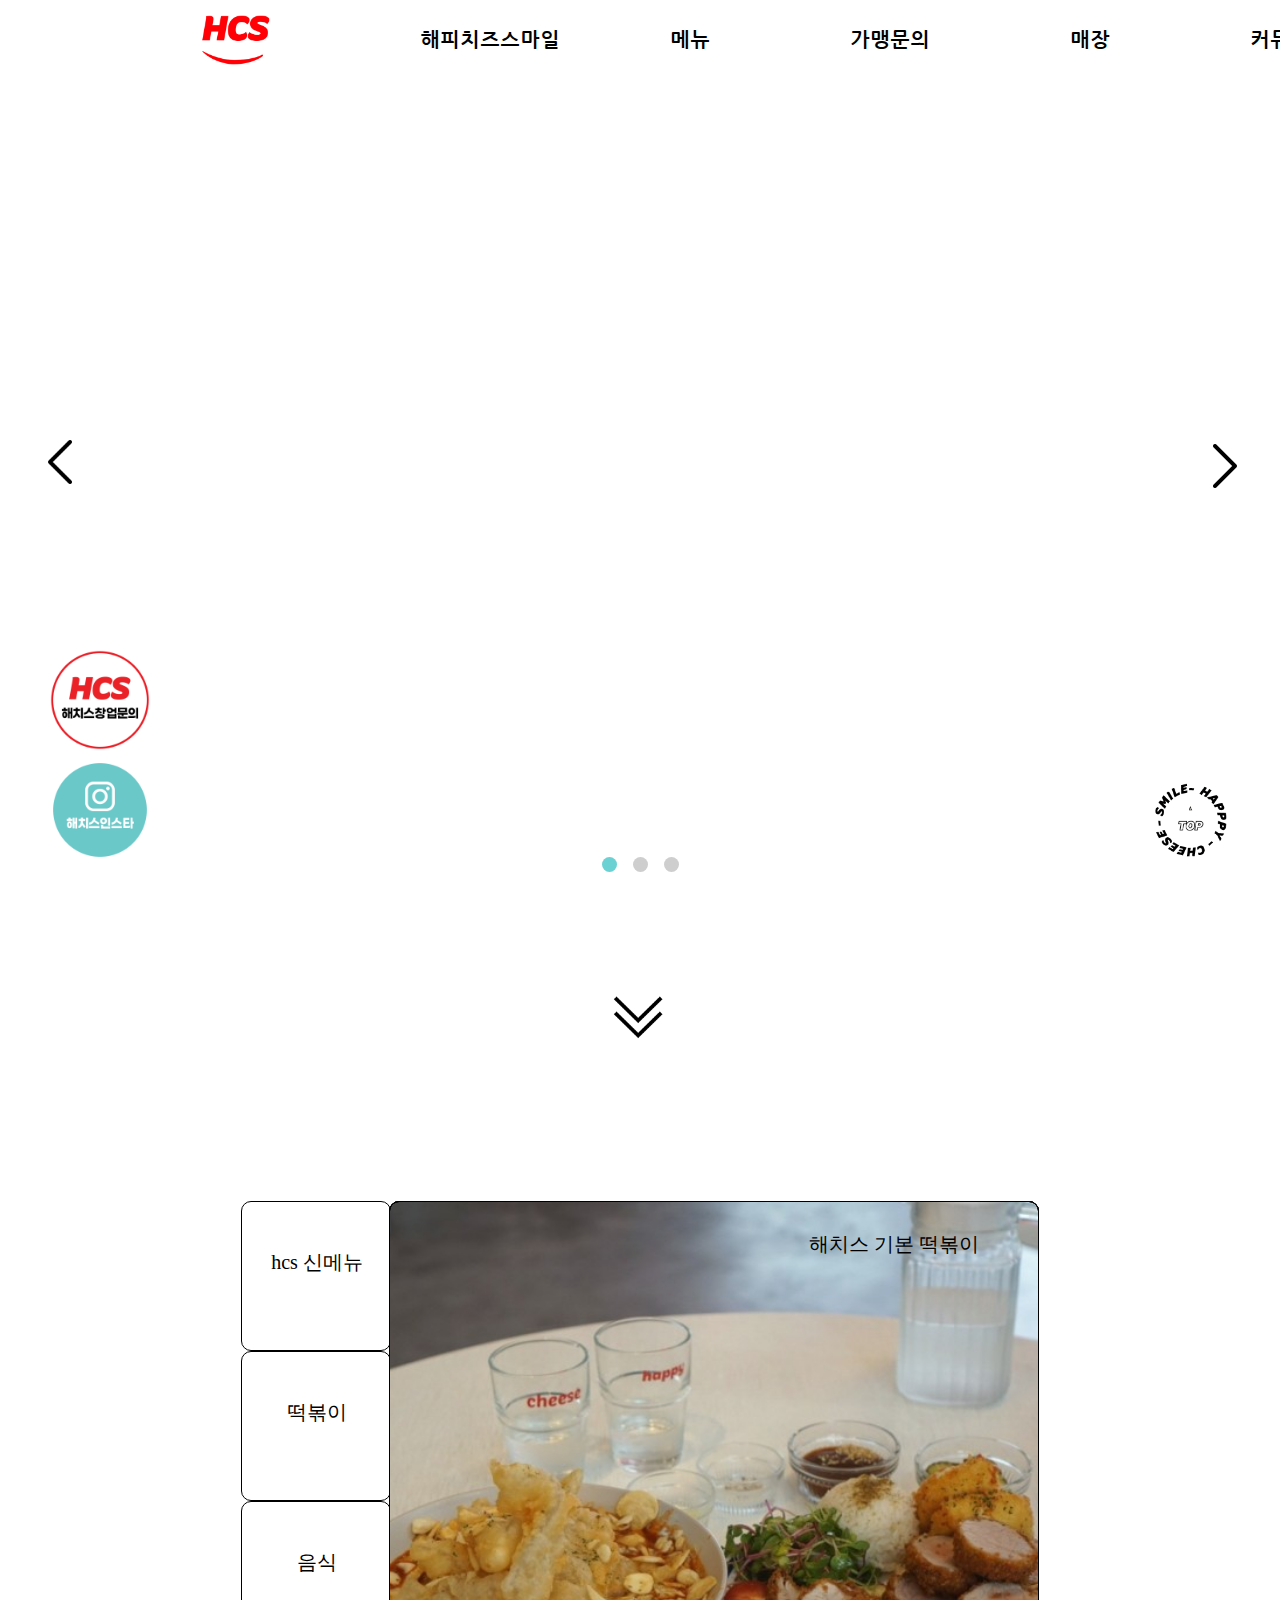
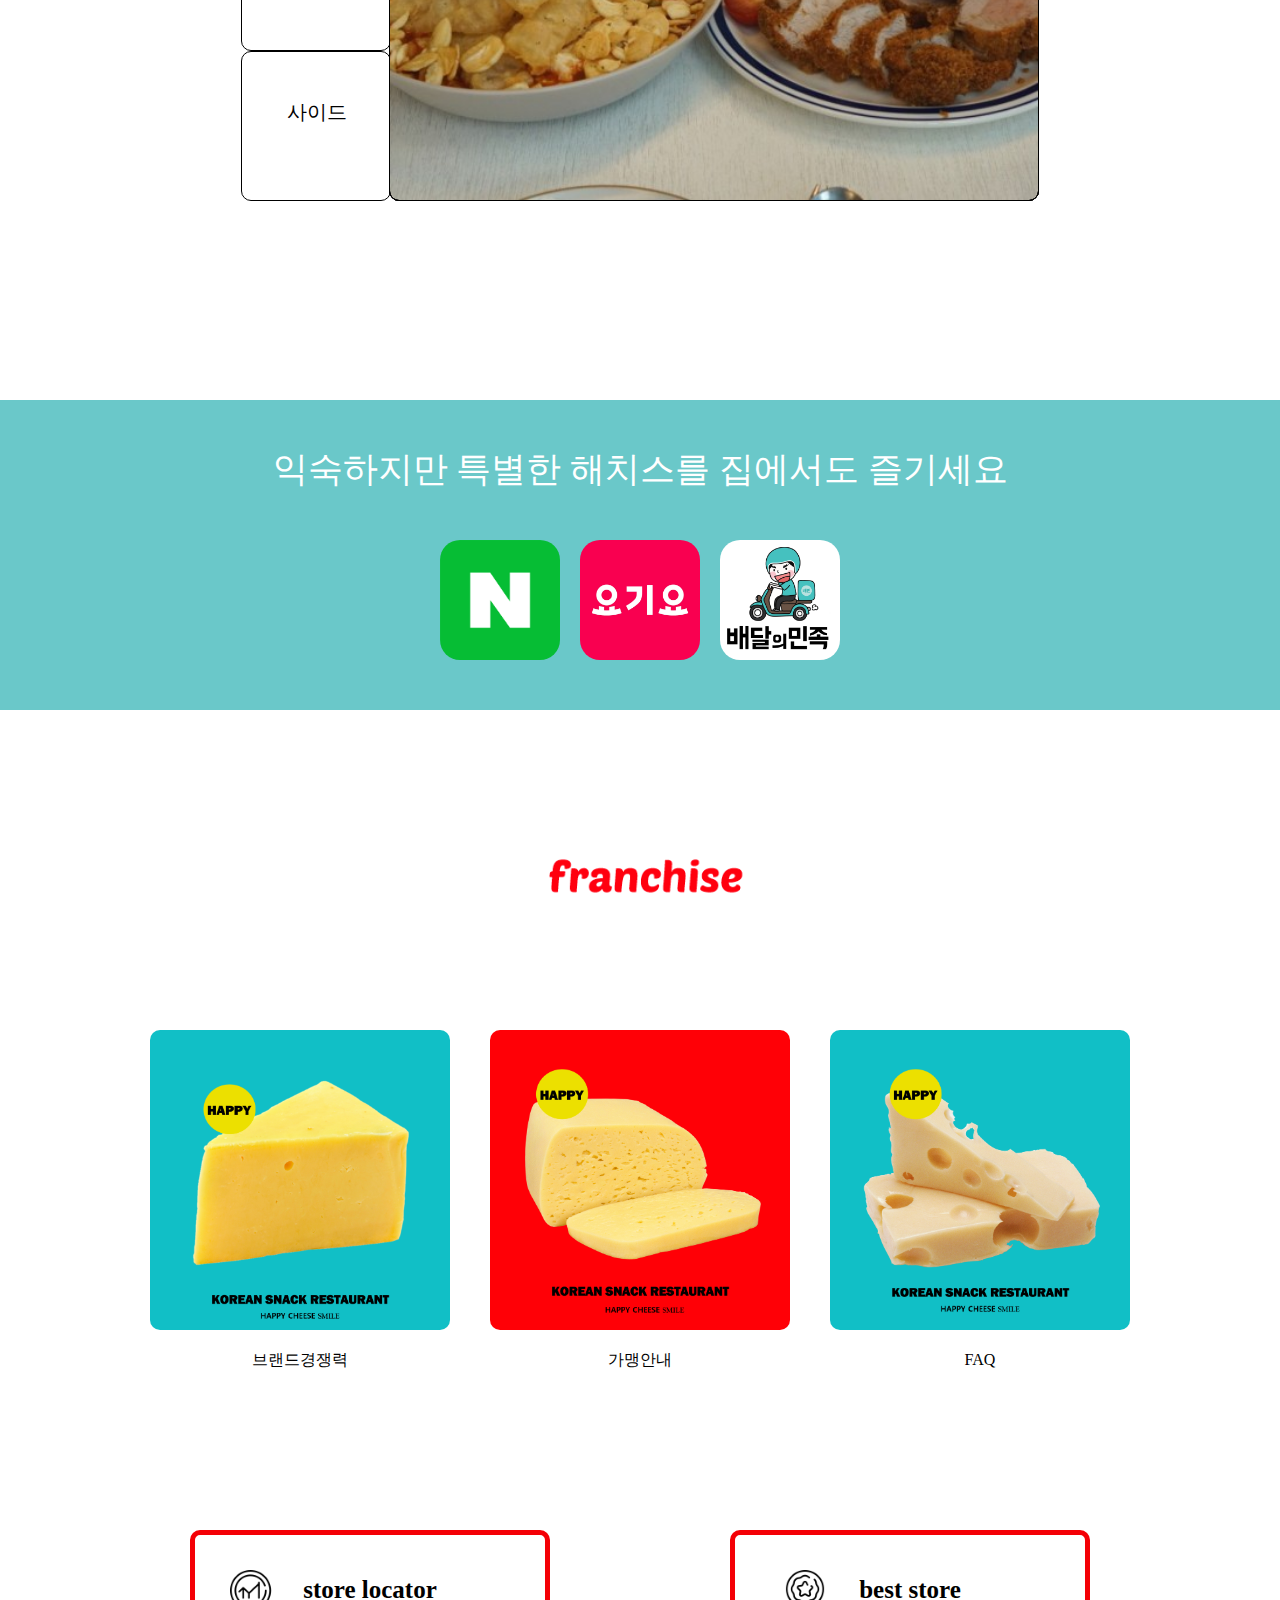
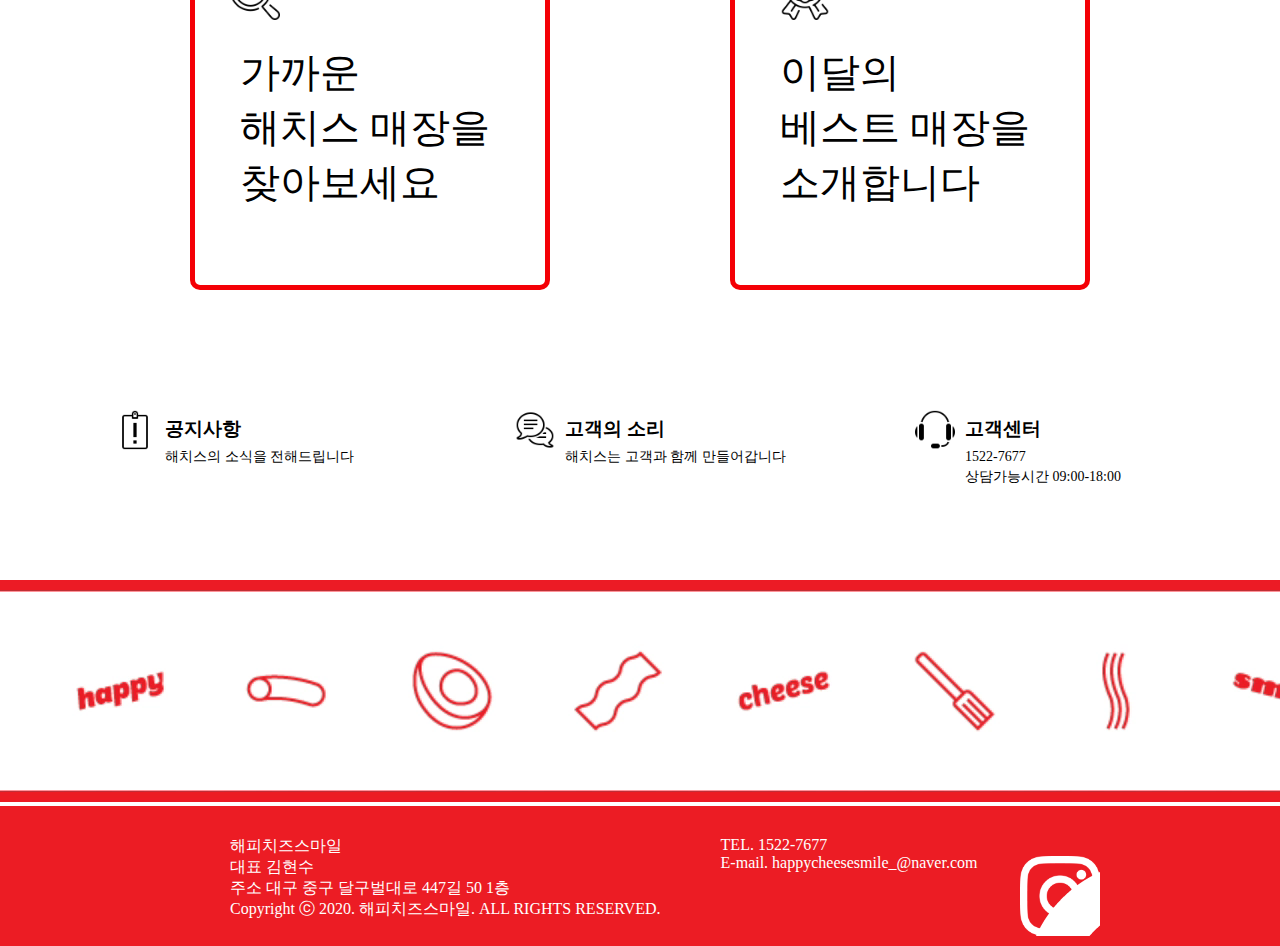
==== commit 3fd6b18c: "Add files via upload" ====
--- a/index.html
+++ b/index.html
@@ -104,8 +104,8 @@
                     <li class="tab2">
                         <dl>
                             <dt>떡볶이</dt>
-                            <dd class="dd"></dd>
-                            <dd class="text"></dd>
+                            <dd class="dd">해치스 기본 떡볶이 이미지</dd>
+                            <dd class="text">해치스 기본 떡볶이</dd>
                         </dl>
                     </li>
                     <li class="tab3">
@@ -232,7 +232,7 @@
             <address>E-mail. happycheesesmile_@naver.com</address>         
         </div>
         <div class="sns">
-            <a href="#"></a>
+            <a href="#">hcs인스타바로가기</a>
         </div>
     </footer>
 </body>
--- a/css/common.css
+++ b/css/common.css
@@ -31,9 +31,8 @@
 #sliderList li p { position: absolute; font-size: 60px; height: 900px; }
 #sliderList .slider1 { overflow: hidden; position: relative; }
 #sliderList .slider1 video { position: absolute; top: -50px; left: calc(50% - 940px); min-width: 1920px; min-height: 900px; }
-#sliderList .slider2 { height: 900px; background-image: url(../그림1.jpg);}
+#sliderList .slider2 { height: 900px; background-image: url(../images/slider2.jpg);}
 #sliderList .slider2 p { line-height: 90px; top: 20%; left: 150px; color: #fff; }
-/* #sliderList .slider2::before { content: ""; width: 100%; height: 100%; position: absolute; top: 0; left: 0; background-color: rgba(0, 0, 0, 0.2)  } */
 #sliderList .slider3 p { top: 60%; left: 150px; color: #fff; }
 #sliderList .slider3 { position: relative; background-image: url(../images/slider3.jpg);}
 #sliderList .slider3::before { content: ""; width: 100%; height: 100%; position: absolute; top: 0; left: 0; background-color: rgba(0, 0, 0, 0.3) }
@@ -45,29 +44,32 @@
 #numBtn a { float: left; display: block;  width: 15px; height: 15px; margin: 8px; border-radius: 50%; background: #cecece; }
 #numBtn .active { background: #6cd1d3; }
 /* 메뉴 */
-#content1 { position: relative; clear:both; height: 600px; padding-top: 200px; }
-#scroll { position: absolute; top: 60px; left: calc(50% - 30px); width: 60px; height: 60px; text-indent: -9999px; background: url(../images/down.png) no-repeat center / contain; }
-#menuWrap { width: 1200px; height: 600px; margin: 0 auto; }
-.menu { float: left; position: relative; width: 400px; height: 500px; margin: 50px auto; }
-.menu dt { width: 400px; height: 100px; text-align: center; line-height: 80px; font-size: 40px; }
-.menu dd { width: 400px; height: 400px; text-indent: -9999px; background: no-repeat center / cover; }
-.menu dd a { display: block; width: 400px; height: 400px; }
-.menu1 { margin-right: 400px;  }
-.menu1 dd { background-image: url(../images/menu1.png); }
-.menu2 dd { background-image: url(../images/menu2.gif); }
-.menu2 + a { display: block; width: 100px; height: 30px; position: absolute; bottom: 70px; right: 10px; }
-.order { display: block; width: 100%; height: 300px; padding-top: 10px; background: #6ac8c9; }
+#content1 { position: relative; clear:both; height: 800px; padding-top: 300px; }
+#scroll { position: absolute; top: 80px; left: calc(50% - 30px); width: 60px; height: 60px; text-indent: -9999px; background: url(../images/down.png) no-repeat center / contain; }
+#menu { width: 1200px; height: 900px; margin: 0 auto; }
+#menuWrap { position: relative; width: 800px; height: 600px; margin: 0 auto; border: 1px solid #fff; box-sizing: border-box; }
+#menuWrap li { width: 150px; height: 150px; 
+    border: 1px solid #000; box-sizing: border-box; ; border-radius: 10px; font-size: 20px; }
+#menuWrap dl dt { width: 150px; height: 150px; text-align: center; line-height: 120px; }
+#menuWrap dl .dd { width: 650px; height: 600px; border: 1px solid #000;  box-sizing: border-box; position: absolute; top: 0px; right: 0px; background: no-repeat center / cover; text-indent: -9999px;  border-radius: 10px; }
+#menuWrap dl .text { position: absolute; font-size: 20px; }
+#menuWrap .tab1 .dd { background-image: url(../images/menu1.jpg); }
+#menuWrap .tab1 .text { top: 30px; right:60px; color: #fff; }
+#menuWrap .tab2 .dd { background-image: url(../images/menu2.jpg); }
+#menuWrap .tab2 .text { top: 30px; right: 60px;  }
+#menuWrap li:hover { background: #ff3c41; color: #fff; transition: 0.5s; }
+.order { display: block; width: 100%; height: 300px; padding-top: 10px; margin-bottom: 70px; background: #6ac8c9; }
 .order p { font-size: 35px; text-align: center; line-height: 120px; color: #fff; }
 .order a { float: left; display: block; width: 120px; height: 120px; margin: 10px; background: no-repeat center / cover; text-indent: -9999px; border-radius: 20px; }
-.orderWrap { width: 420px; height: 120px; margin: 0 auto; }
+.orderWrap { width: 420px; height: 300px; margin: 0 auto; }
 .order .order1 { background-image: url(../images/order1.png); }
 .order .order2 { background-image: url(../images/order2.jpg); }
 .order .order3 { background-image: url(../images/order3.png); }
 /* 가맹문의 */
 #content2 { clear: both; height: 600px; }
-#franchise { width: 1020px; height: 500px; margin: 0 auto; }
+#franchise { width: 1020px; height: 600px; margin: 0 auto; }
 #franchise > p { position: relative; left: 285px; width: 450px; height: 200px; text-indent: -9999px; background: url(../images/frantitle.png) no-repeat center / contain; }
-#franchise dl { position: relative; float: left; width: 300px; height: 300px; margin: 0 20px; background: no-repeat center / cover; border-radius: 10px; }
+#franchise dl { position: relative; float: left; width: 300px; height: 300px; margin: 50px 20px; background: no-repeat center / cover; border-radius: 10px; }
 #franchise dt a { display: block; width: 300px; height: 300px; text-indent: -9999px; }
 #franchise dl dd { text-align: center; line-height: 60px; }
 #franchise .franchise1 { background-image: url(../images/fr1.png); }
@@ -75,35 +77,33 @@
 #franchise .franchise3 { background-image: url(../images/fr3.png); }
 
 /* 매장 */
-#content3 { height: 400px; }
-#store { width: 880px; height: 350px; margin: 50px auto; }
-#store dl { float: left; position: relative; width: 330px; height: 350px; }
-#store dl a { display: block; width: 330px; height: 350px; text-indent: -9999px; }
-#store dt { position: absolute; top: 0px; left: 0px; width: 40px; height: 40px; background: no-repeat center / contain; }
-#store dl .dd1 { margin-left: 60px; font-size: 25px; }
-#store dl .dd2 { margin: 60px 0 0 0px; font-size: 40px; }
-#location { margin-right: 180px; /* background: #f8d133; */ }
-#location dt { background-image: url(../images/store1.png); }
-#location dd {  }
-#monStore dt { background-image: url(../images/store2.png); }
-#monStore .dd2 { line-height: 80px; }
+#content3 { height: 400px; padding-top: 150px; }
+#store { width: 900px; height: 350px; margin: 0 auto; }
+#store a { display: block; float: left; position: relative; width: 350px; height: 350px; border: 5px solid #f40006; border-radius: 10px; }
+#store div { position: absolute; top: 35px; width: 50px; height: 50px; background: no-repeat center / contain; text-indent: -9999px; }
+#store h3 { text-align: center; line-height: 60px; font-size: 25px }
+#store p { /*opacity: 0;*/ font-size: 40px; padding: 0px 45px; box-sizing: border-box; }
+#locator { margin-right: 180px }
+#locator div { left: 35px; background-image: url(../images/store1.png) ; }
+#best div { left: 45px; background-image: url(../images/icons8-award-60.png); }
+
 /* 고객센터 */
-#content4 { height: 200px; position: relative; padding-top: 50px; box-sizing: border-box; }
+#content4 { height: 250px; position: relative; padding-top: 80px; box-sizing: border-box; }
 #comWrap { box-sizing: border-box; width: 1050px; height: 80px; margin: 0 auto; }
 #comWrap .com { float: left; width: 200px; height: 40px; padding-left: 50px; line-height: 0; background: no-repeat 0 / contain; }
-#comWrap .com a { display: block; width: 200px; height: 60px; }
+#comWrap .com a { display: block; width: 350px; height: 60px; }
 #comWrap .com p { line-height: 20px; font-size: 14px; }
-#comWrap .com1 { background-image: url(../icons8-important-note-100.png); }
-#comWrap .com2 { margin: 0 150px; background-image: url(../icons8-communication-100.png); }
-#comWrap .com3 { background-image: url(../icons8-headset-100.png); }
+#comWrap .com1 { background-image: url(../images/icons8-important-note-100.png); }
+#comWrap .com2 { margin: 0 150px; background-image: url(../images/icons8-communication-100.png); }
+#comWrap .com3 { background-image: url(../images/icons8-headset-100.png); }
 /* 픽스버튼 */
-#frBtn { display: block; width: 80px; height: 80px; position: fixed; bottom: 140px; left: 50px; background: url(../images/fb_01.png) no-repeat center / cover; text-indent: -9999px; z-index: 3; }
-#snsBtn { display: block; width: 80px; height: 80px; position: fixed; bottom: 40px; left: 50px; background: url(../images/fb_02.png) no-repeat center / cover; text-indent: -9999px; z-index: 3; }
+#frBtn { display: block; width: 100px; height: 100px; position: fixed; bottom: 150px; left: 50px; background: url(../images/fb_01.png) no-repeat center / cover; text-indent: -9999px; z-index: 3; }
+#snsBtn { display: block; width: 100px; height: 100px; position: fixed; bottom: 40px; left: 50px; background: url(../images/fb_02.png) no-repeat center / cover; text-indent: -9999px; z-index: 3; }
 #topBtn { display: block; width: 80px; height: 80px; position: fixed; bottom: 40px; right: 50px; background: url(../images/fb_top.png) no-repeat center / cover; text-indent: -9999px; z-index: 3; }
 #topBtn + video { width: 100%; }
 /* 푸터 */
 #footer { position: relative; background: #ec1c24; height: 80px; padding: 30px 200px; color: #fff; }
 #footer div { float: left; margin: 0 30px; }
 #footer address { font-style: normal; }
-/* #footer .sns { position: absolute; bottom: 10px; right: 150px; background: #6ac8c9; border-radius: 10px; }
-#footer .sns a { display: block; width: 80px; height: 80px; background-image: url(../images/sns.png) no-repeat center / contain; } */
+#footer .sns { position: absolute; bottom: 10px; right: 150px; background: url(../images/sns.png) }
+#footer .sns a { display: block; width: 80px; height: 80px; background: url(../images/sns.png) no-repeat center / cover; text-indent: -9999px; }